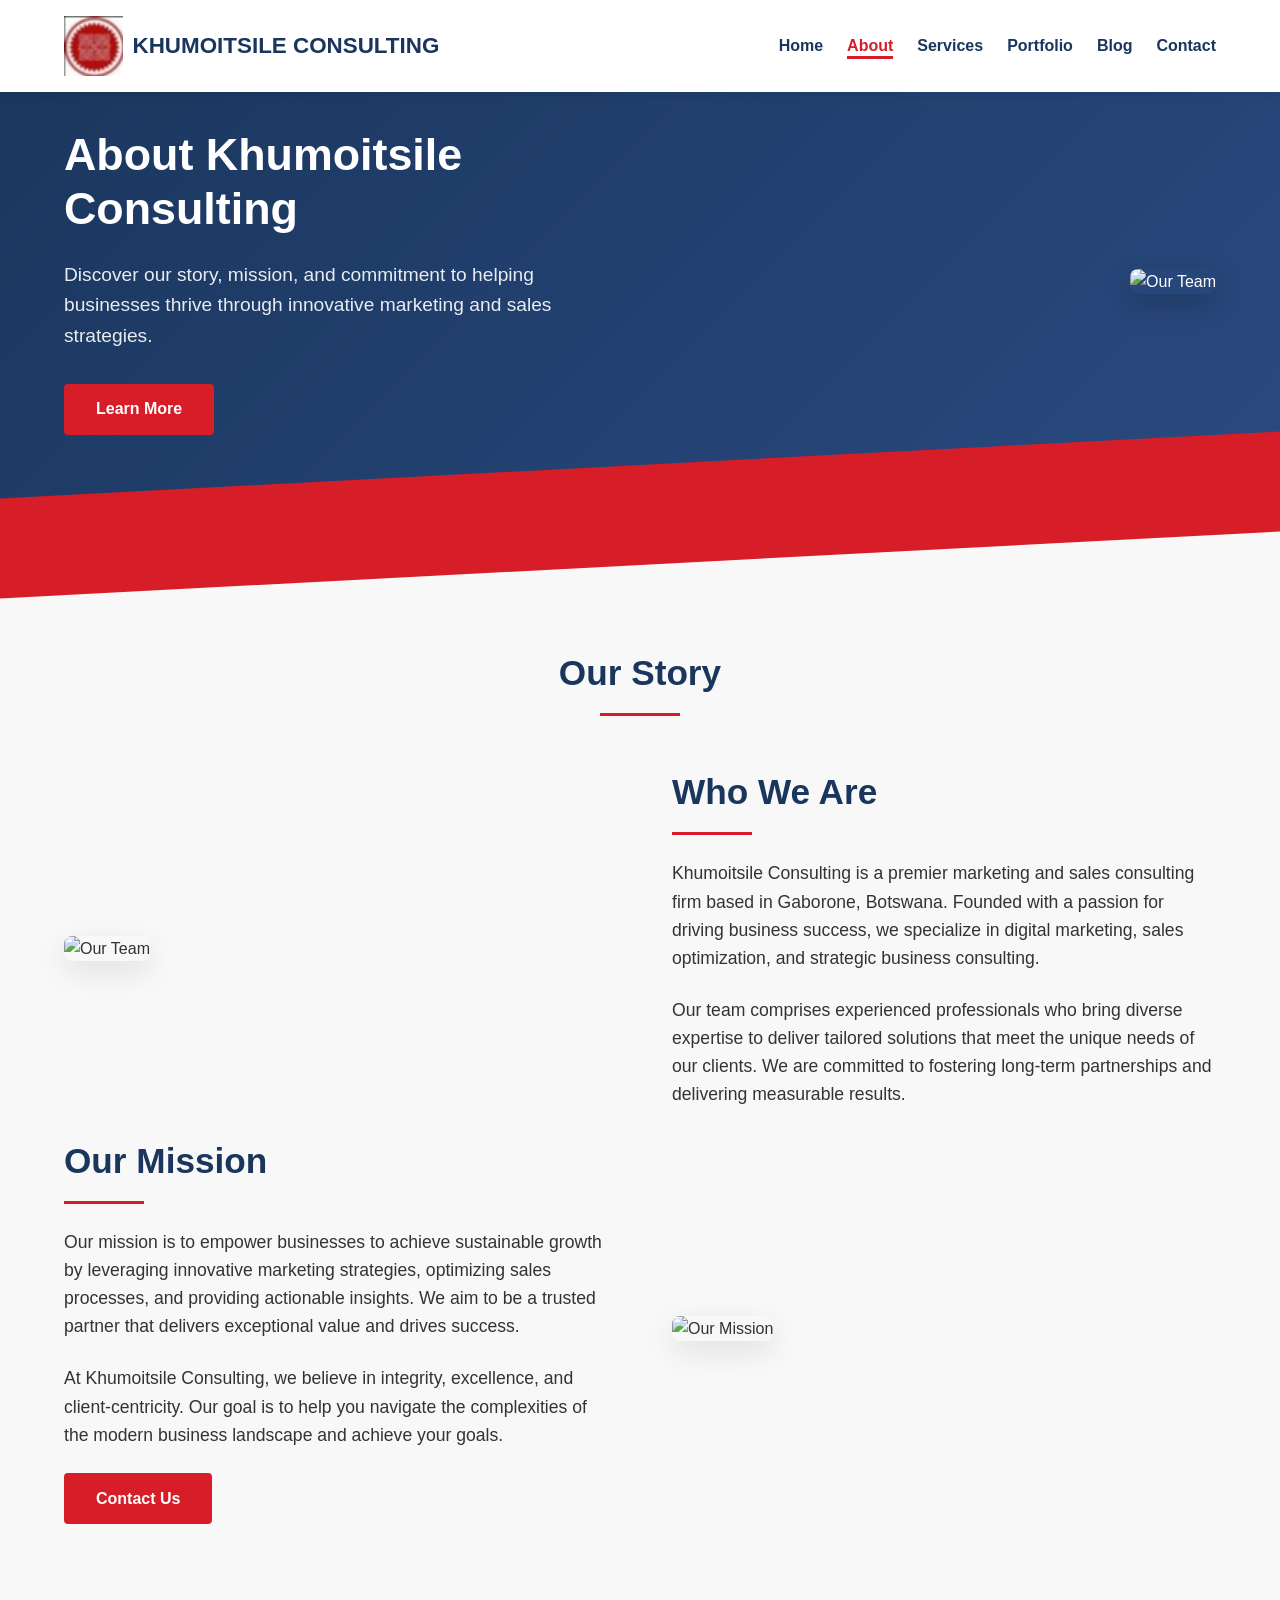
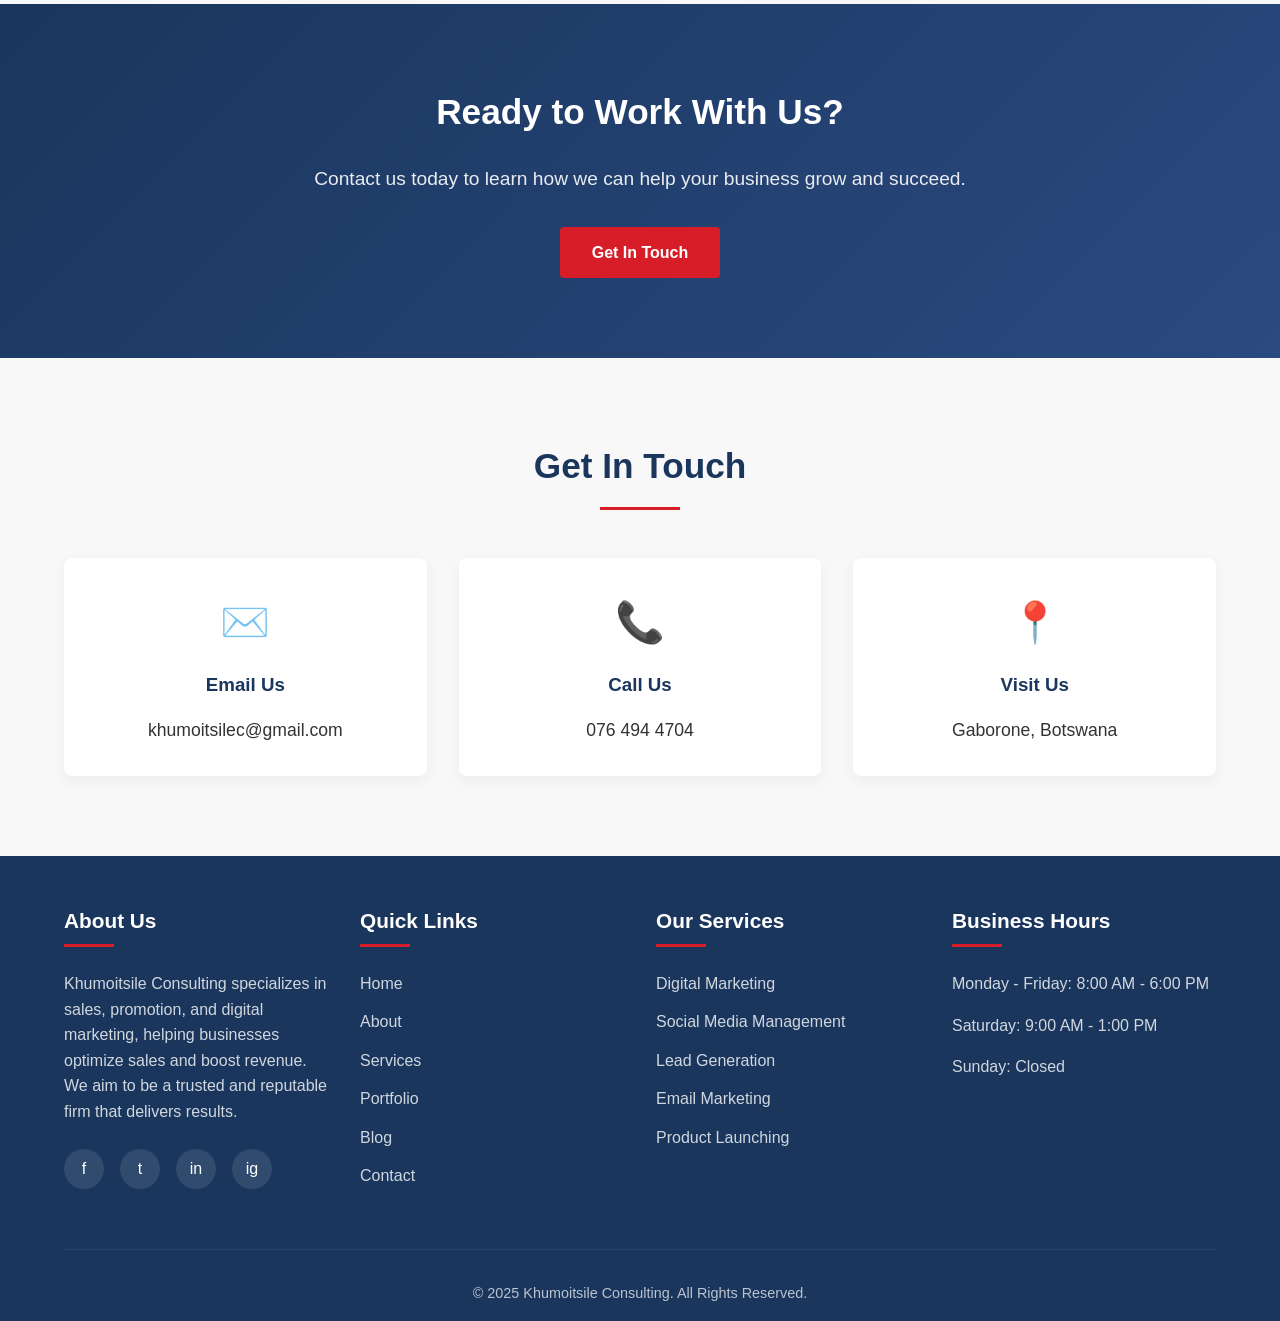
==== about.html @ 37046b1c "Update about.html" ====
<!DOCTYPE html>
<html lang="en">
<head>
    <meta charset="UTF-8">
    <meta name="viewport" content="width=device-width, initial-scale=1.0">
    <title>About Khumoitsile Consulting</title>
    <link rel="stylesheet" href="css/styles.css">
</head>
<body>
    <!-- Header -->
    <header>
        <div class="header-container">
            <div class="logo">
                <img src="img/logo2.jpg" alt="Khumoitsile Consulting Logo">
                <div class="logo-text">KHUMOITSILE CONSULTING</div>
            </div>
            <div class="mobile-toggle">☰</div>
            <ul class="nav-menu">
                <li><a href="index.html">Home</a></li>
                <li><a href="about.html" class="active">About</a></li>
                <li><a href="poster-design.html">Services</a></li>
                <li><a href="portfolio.html">Portfolio</a></li>
                <li><a href="#">Blog</a></li>
                <li><a href="contact.html">Contact</a></li>
            </ul>
        </div>
    </header>

    <!-- Hero Section -->
    <section class="hero">
        <div class="hero-container">
            <div class="hero-content">
                <h1>About Khumoitsile Consulting</h1>
                <p>Discover our story, mission, and commitment to helping businesses thrive through innovative marketing and sales strategies.</p>
                <a href="#about" class="cta-button">Learn More</a>
            </div>
            <div class="hero-image">
                <img src="/api/placeholder/600/400" alt="Our Team">
            </div>
        </div>
    </section>

    <!-- Red Diagonal Divider -->
    <div class="red-diagonal"></div>

    <!-- About Section -->
    <section class="about" id="about">
        <div class="section-title">
            <h2>Our Story</h2>
        </div>
        <div class="about-container">
            <div class="about-image">
                <img src="/api/placeholder/600/400" alt="Our Team">
            </div>
            <div class="about-content">
                <h2>Who We Are</h2>
                <p>Khumoitsile Consulting is a premier marketing and sales consulting firm based in Gaborone, Botswana. Founded with a passion for driving business success, we specialize in digital marketing, sales optimization, and strategic business consulting.</p>
                <p>Our team comprises experienced professionals who bring diverse expertise to deliver tailored solutions that meet the unique needs of our clients. We are committed to fostering long-term partnerships and delivering measurable results.</p>
            </div>
        </div>
        <div class="about-container">
            <div class="about-content">
                <h2>Our Mission</h2>
                <p>Our mission is to empower businesses to achieve sustainable growth by leveraging innovative marketing strategies, optimizing sales processes, and providing actionable insights. We aim to be a trusted partner that delivers exceptional value and drives success.</p>
                <p>At Khumoitsile Consulting, we believe in integrity, excellence, and client-centricity. Our goal is to help you navigate the complexities of the modern business landscape and achieve your goals.</p>
                <a href="contact.html" class="cta-button">Contact Us</a>
            </div>
            <div class="about-image">
                <img src="/api/placeholder/600/400" alt="Our Mission">
            </div>
        </div>
    </section>

    <!-- Call to Action -->
    <section class="cta-section">
        <div class="cta-container">
            <h2>Ready to Work With Us?</h2>
            <p>Contact us today to learn how we can help your business grow and succeed.</p>
            <a href="contact.html" class="cta-button">Get In Touch</a>
        </div>
    </section>

    <!-- Contact Info -->
    <section class="contact-info" id="contact">
        <div class="section-title">
            <h2>Get In Touch</h2>
        </div>
        <div class="contact-container">
            <div class="contact-item">
                <div class="contact-icon">✉️</div>
                <h3>Email Us</h3>
                <p>khumoitsilec@gmail.com</p>
            </div>
            <div class="contact-item">
                <div class="contact-icon">📞</div>
                <h3>Call Us</h3>
                <p>076 494 4704</p>
            </div>
            <div class="contact-item">
                <div class="contact-icon">📍</div>
                <h3>Visit Us</h3>
                <p>Gaborone, Botswana</p>
            </div>
        </div>
    </section>

    <!-- Footer -->
    <footer>
        <div class="footer-container">
            <div class="footer-col">
                <h3>About Us</h3>
                <p>Khumoitsile Consulting specializes in sales, promotion, and digital marketing, helping businesses optimize sales and boost revenue. We aim to be a trusted and reputable firm that delivers results.</p>
                <div class="social-icons">
                    <a href="#" class="social-icon">f</a>
                    <a href="#" class="social-icon">t</a>
                    <a href="#" class="social-icon">in</a>
                    <a href="#" class="social-icon">ig</a>
                </div>
            </div>
            <div class="footer-col">
                <h3>Quick Links</h3>
                <ul class="footer-links">
                    <li><a href="index.html">Home</a></li>
                    <li><a href="about.html">About</a></li>
                    <li><a href="services.html">Services</a></li>
                    <li><a href="portfolio.html">Portfolio</a></li>
                    <li><a href="#">Blog</a></li>
                    <li><a href="contact.html">Contact</a></li>
                </ul>
            </div>
            <div class="footer-col">
                <h3>Our Services</h3>
                <ul class="footer-links">
                    <li><a href="#">Digital Marketing</a></li>
                    <li><a href="#">Social Media Management</a></li>
                    <li><a href="#">Lead Generation</a></li>
                    <li><a href="#">Email Marketing</a></li>
                    <li><a href="#">Product Launching</a></li>
                </ul>
            </div>
            <div class="footer-col">
                <h3>Business Hours</h3>
                <p>Monday - Friday: 8:00 AM - 6:00 PM</p>
                <p>Saturday: 9:00 AM - 1:00 PM</p>
                <p>Sunday: Closed</p>
            </div>
        </div>
        <div class="copyright">
            © 2025 Khumoitsile Consulting. All Rights Reserved.
        </div>
    </footer>

    <script src="js/scripts.js"></script>
</body>
</html>
---- css/styles.css ----
/* Reset and Base Styles */
* {
    margin: 0;
    padding: 0;
    box-sizing: border-box;
    font-family: 'Segoe UI', Tahoma, Geneva, Verdana, sans-serif;
}

body {
    line-height: 1.6;
    color: #333;
    background-color: #f8f8f8;
}

a {
    text-decoration: none;
    color: inherit;
}

ul {
    list-style: none;
}

/* Color Variables */
:root {
    --primary-blue: #1a365d;
    --primary-red: #d71e28;
    --secondary-blue: #4682b4;
    --light-bg: #ffffff;
    --dark-text: #333333;
}

/* Header Styles */
header {
    background-color: #fff;
    box-shadow: 0 2px 10px rgba(0, 0, 0, 0.1);
    position: fixed;
    width: 100%;
    z-index: 1000;
}

.header-container {
    display: flex;
    justify-content: space-between;
    align-items: center;
    padding: 1rem 5%;
    max-width: 1400px;
    margin: 0 auto;
}

.logo {
    display: flex;
    align-items: center;
}

.logo img {
    height: 60px;
    margin-right: 10px;
}

.logo-text {
    font-size: 1.4rem;
    font-weight: bold;
    color: var(--primary-blue);
}

.nav-menu {
    display: flex;
}

.nav-menu li {
    margin-left: 1.5rem;
    position: relative;
}

.nav-menu a {
    color: var(--primary-blue);
    font-weight: 600;
    padding: 0.5rem 0;
    transition: color 0.3s;
}

.nav-menu a:hover {
    color: var(--primary-red);
}

.nav-menu a.active {
    color: var(--primary-red);
}

.nav-menu a.active::after {
    content: '';
    position: absolute;
    left: 0;
    bottom: 0;
    width: 100%;
    height: 3px;
    background-color: var(--primary-red);
}

.mobile-toggle {
    display: none;
    cursor: pointer;
    font-size: 1.5rem;
    color: var(--primary-blue);
}

/* Hero Section */
.hero {
    background: linear-gradient(135deg, var(--primary-blue) 0%, #2a4a80 100%);
    color: #fff;
    padding: 8rem 5% 5rem;
    position: relative;
    overflow: hidden;
}

.hero::before {
    content: '';
    position: absolute;
    top: 0;
    left: 0;
    width: 100%;
    height: 100%;
    background: url('/api/placeholder/800/400') no-repeat center center;
    background-size: cover;
    opacity: 0.15;
    z-index: 1;
}

.hero-container {
    display: flex;
    align-items: center;
    justify-content: space-between;
    max-width: 1400px;
    margin: 0 auto;
    position: relative;
    z-index: 2;
}

.hero-content {
    flex: 1;
    max-width: 600px;
}

.hero h1 {
    font-size: 2.8rem;
    margin-bottom: 1.5rem;
    line-height: 1.2;
}

.hero p {
    font-size: 1.2rem;
    margin-bottom: 2rem;
    opacity: 0.9;
}

.cta-button {
    display: inline-block;
    background-color: var(--primary-red);
    color: #fff;
    padding: 0.8rem 2rem;
    border-radius: 4px;
    font-weight: 600;
    transition: background-color 0.3s;
}

.cta-button:hover {
    background-color: #b51822;
}

.hero-image {
    flex: 1;
    text-align: right;
    margin-left: 2rem;
}

.hero-image img {
    max-width: 100%;
    border-radius: 8px;
    box-shadow: 0 10px 30px rgba(0, 0, 0, 0.2);
}

/* Red Diagonal */
.red-diagonal {
    height: 100px;
    background-color: var(--primary-red);
    transform: skewY(-3deg);
    margin-top: -50px;
}

/* Services Section */
.services {
    padding: 5rem 5%;
    background-color: #fff;
}

.section-title {
    text-align: center;
    margin-bottom: 3rem;
}

.section-title h2 {
    font-size: 2.2rem;
    color: var(--primary-blue);
    position: relative;
    display: inline-block;
    padding-bottom: 15px;
}

.section-title h2::after {
    content: '';
    position: absolute;
    left: 50%;
    bottom: 0;
    transform: translateX(-50%);
    width: 80px;
    height: 3px;
    background-color: var(--primary-red);
}

.services-container {
    display: flex;
    flex-wrap: wrap;
    justify-content: center;
    gap: 2rem;
    max-width: 1400px;
    margin: 0 auto;
}

.service-card {
    flex: 1;
    min-width: 300px;
    max-width: 400px;
    background-color: #f9f9f9;
    border-radius: 8px;
    overflow: hidden;
    box-shadow: 0 5px 15px rgba(0, 0, 0, 0.05);
    transition: transform 0.3s, box-shadow 0.3s;
}

.service-card:hover {
    transform: translateY(-10px);
    box-shadow: 0 15px 30px rgba(0, 0, 0, 0.1);
}

.service-header {
    background-color: var(--primary-blue);
    color: #fff;
    padding: 1.5rem;
    text-align: center;
}

.service-header h3 {
    font-size: 1.5rem;
    margin-bottom: 0.5rem;
}

.service-content {
    padding: 1.5rem;
}

.service-list {
    margin-top: 1rem;
}

.service-list li {
    margin-bottom: 0.8rem;
    display: flex;
    align-items: flex-start;
}

.service-list li::before {
    content: '•';
    color: var(--primary-red);
    font-size: 1.5rem;
    margin-right: 10px;
    margin-top: -5px;
}

.service-footer {
    padding: 1rem 1.5rem;
    text-align: center;
    border-top: 1px solid #eee;
}

/* About Section */
.about {
    padding: 5rem 5%;
    background-color: #f8f8f8;
}

.about-container {
    display: flex;
    align-items: center;
    max-width: 1400px;
    margin: 0 auto;
    gap: 4rem;
}

.about-image {
    flex: 1;
}

.about-image img {
    max-width: 100%;
    border-radius: 8px;
    box-shadow: 0 10px 30px rgba(0, 0, 0, 0.1);
}

.about-content {
    flex: 1;
}

.about-content h2 {
    font-size: 2.2rem;
    color: var(--primary-blue);
    margin-bottom: 1.5rem;
    position: relative;
    padding-bottom: 15px;
}

.about-content h2::after {
    content: '';
    position: absolute;
    left: 0;
    bottom: 0;
    width: 80px;
    height: 3px;
    background-color: var(--primary-red);
}

.about-content p {
    margin-bottom: 1.5rem;
    font-size: 1.1rem;
}

/* Testimonials Section */
.testimonials {
    padding: 5rem 5%;
    background-color: #fff;
}

.testimonials-container {
    max-width: 1000px;
    margin: 0 auto;
    position: relative;
}

.testimonial-slide {
    padding: 2rem;
    text-align: center;
    display: none;
}

.testimonial-slide.active {
    display: block;
    animation: fadeIn 1s;
}

@keyframes fadeIn {
    from { opacity: 0; }
    to { opacity: 1; }
}

.testimonial-content {
    font-size: 1.2rem;
    font-style: italic;
    margin-bottom: 1.5rem;
    position: relative;
}

.testimonial-content::before,
.testimonial-content::after {
    content: '"';
    font-size: 3rem;
    color: #ddd;
    position: absolute;
}

.testimonial-content::before {
    top: -20px;
    left: -20px;
}

.testimonial-content::after {
    bottom: -40px;
    right: -20px;
}

.testimonial-author {
    font-weight: 600;
    color: var(--primary-blue);
}

.testimonial-company {
    font-size: 0.9rem;
    color: #777;
}

.testimonial-nav {
    display: flex;
    justify-content: center;
    margin-top: 2rem;
}

.testimonial-dot {
    width: 12px;
    height: 12px;
    border-radius: 50%;
    background-color: #ddd;
    margin: 0 5px;
    cursor: pointer;
    transition: background-color 0.3s;
}

.testimonial-dot.active {
    background-color: var(--primary-red);
}

/* Call to Action Section */
.cta-section {
    padding: 5rem 5%;
    background: linear-gradient(135deg, var(--primary-blue) 0%, #2a4a80 100%);
    color: #fff;
    text-align: center;
}

.cta-container {
    max-width: 800px;
    margin: 0 auto;
}

.cta-section h2 {
    font-size: 2.2rem;
    margin-bottom: 1.5rem;
}

.cta-section p {
    font-size: 1.2rem;
    margin-bottom: 2rem;
    opacity: 0.9;
}

/* Contact Info Section */
.contact-info {
    padding: 5rem 5%;
    background-color: #f8f8f8;
}

.contact-container {
    display: flex;
    flex-wrap: wrap;
    gap: 2rem;
    max-width: 1400px;
    margin: 0 auto;
}

.contact-item {
    flex: 1;
    min-width: 250px;
    background-color: #fff;
    padding: 2rem;
    border-radius: 8px;
    box-shadow: 0 5px 15px rgba(0, 0, 0, 0.05);
    text-align: center;
}

.contact-icon {
    font-size: 2.5rem;
    color: var(--primary-red);
    margin-bottom: 1rem;
}

.contact-item h3 {
    margin-bottom: 1rem;
    color: var(--primary-blue);
}

.contact-item p {
    font-size: 1.1rem;
}

/* Footer */
footer {
    background-color: var(--primary-blue);
    color: #fff;
    padding: 3rem 5% 1rem;
}

.footer-container {
    display: flex;
    flex-wrap: wrap;
    gap: 2rem;
    max-width: 1400px;
    margin: 0 auto;
}

.footer-col {
    flex: 1;
    min-width: 250px;
}

.footer-col h3 {
    font-size: 1.3rem;
    margin-bottom: 1.5rem;
    position: relative;
    padding-bottom: 10px;
}

.footer-col h3::after {
    content: '';
    position: absolute;
    left: 0;
    bottom: 0;
    width: 50px;
    height: 3px;
    background-color: var(--primary-red);
}

.footer-col p {
    margin-bottom: 1rem;
    opacity: 0.8;
}

.footer-links li {
    margin-bottom: 0.8rem;
}

.footer-links a {
    opacity: 0.8;
    transition: opacity 0.3s;
}

.footer-links a:hover {
    opacity: 1;
}

.social-icons {
    display: flex;
    gap: 1rem;
    margin-top: 1.5rem;
}

.social-icon {
    width: 40px;
    height: 40px;
    border-radius: 50%;
    background-color: rgba(255, 255, 255, 0.1);
    display: flex;
    align-items: center;
    justify-content: center;
    transition: background-color 0.3s;
}

.social-icon:hover {
    background-color: var(--primary-red);
}

.copyright {
    text-align: center;
    padding-top: 2rem;
    margin-top: 3rem;
    border-top: 1px solid rgba(255, 255, 255, 0.1);
    opacity: 0.7;
    font-size: 0.9rem;
}

/* Responsive Design */
@media (max-width: 992px) {
    .hero-container {
        flex-direction: column;
        text-align: center;
    }
    
    .hero-content {
        margin-bottom: 2rem;
    }
    
    .hero-image {
        margin-left: 0;
    }
    
    .about-container {
        flex-direction: column;
    }
    
    .about-content h2::after {
        left: 50%;
        transform: translateX(-50%);
    }
    
    .about-content {
        text-align: center;
    }
}

@media (max-width: 768px) {
    .header-container {
        padding: 1rem;
    }
    
    .logo img {
        height: 50px;
    }
    
    .mobile-toggle {
        display: block;
    }
    
    .nav-menu {
        position: fixed;
        top: 80px;
        left: -100%;
        width: 100%;
        background-color: #fff;
        flex-direction: column;
        box-shadow: 0 5px 10px rgba(0, 0, 0, 0.1);
        transition: left 0.3s;
        padding: 1rem 0;
    }
    
    .nav-menu.active {
        left: 0;
    }
    
    .nav-menu li {
        margin: 0;
        width: 100%;
        text-align: center;
    }
    
    .nav-menu a {
        display: block;
        padding: 1rem;
    }
    
    .hero {
        padding-top: 6rem;
    }
    
    .hero h1 {
        font-size: 2.2rem;
    }
    
    .section-title h2 {
        font-size: 1.8rem;
    }
    
    .about-content h2, 
    .cta-section h2 {
        font-size: 1.8rem;
    }
}
/* Contact Form Styles */
.contact-form {
    display: flex;
    flex-direction: column;
    gap: 1.5rem;
}

.form-group {
    display: flex;
    flex-direction: column;
}

.form-group label {
    font-size: 1.1rem;
    color: var(--primary-blue);
    margin-bottom: 0.5rem;
}

.form-group input,
.form-group textarea {
    padding: 0.8rem;
    border: 1px solid #ddd;
    border-radius: 4px;
    font-size: 1rem;
    transition: border-color 0.3s;
}

.form-group input:focus,
.form-group textarea:focus {
    border-color: var(--primary-red);
    outline: none;
}

.form-group textarea {
    resize: vertical;
}

.contact-form .cta-button {
    align-self: center;
}
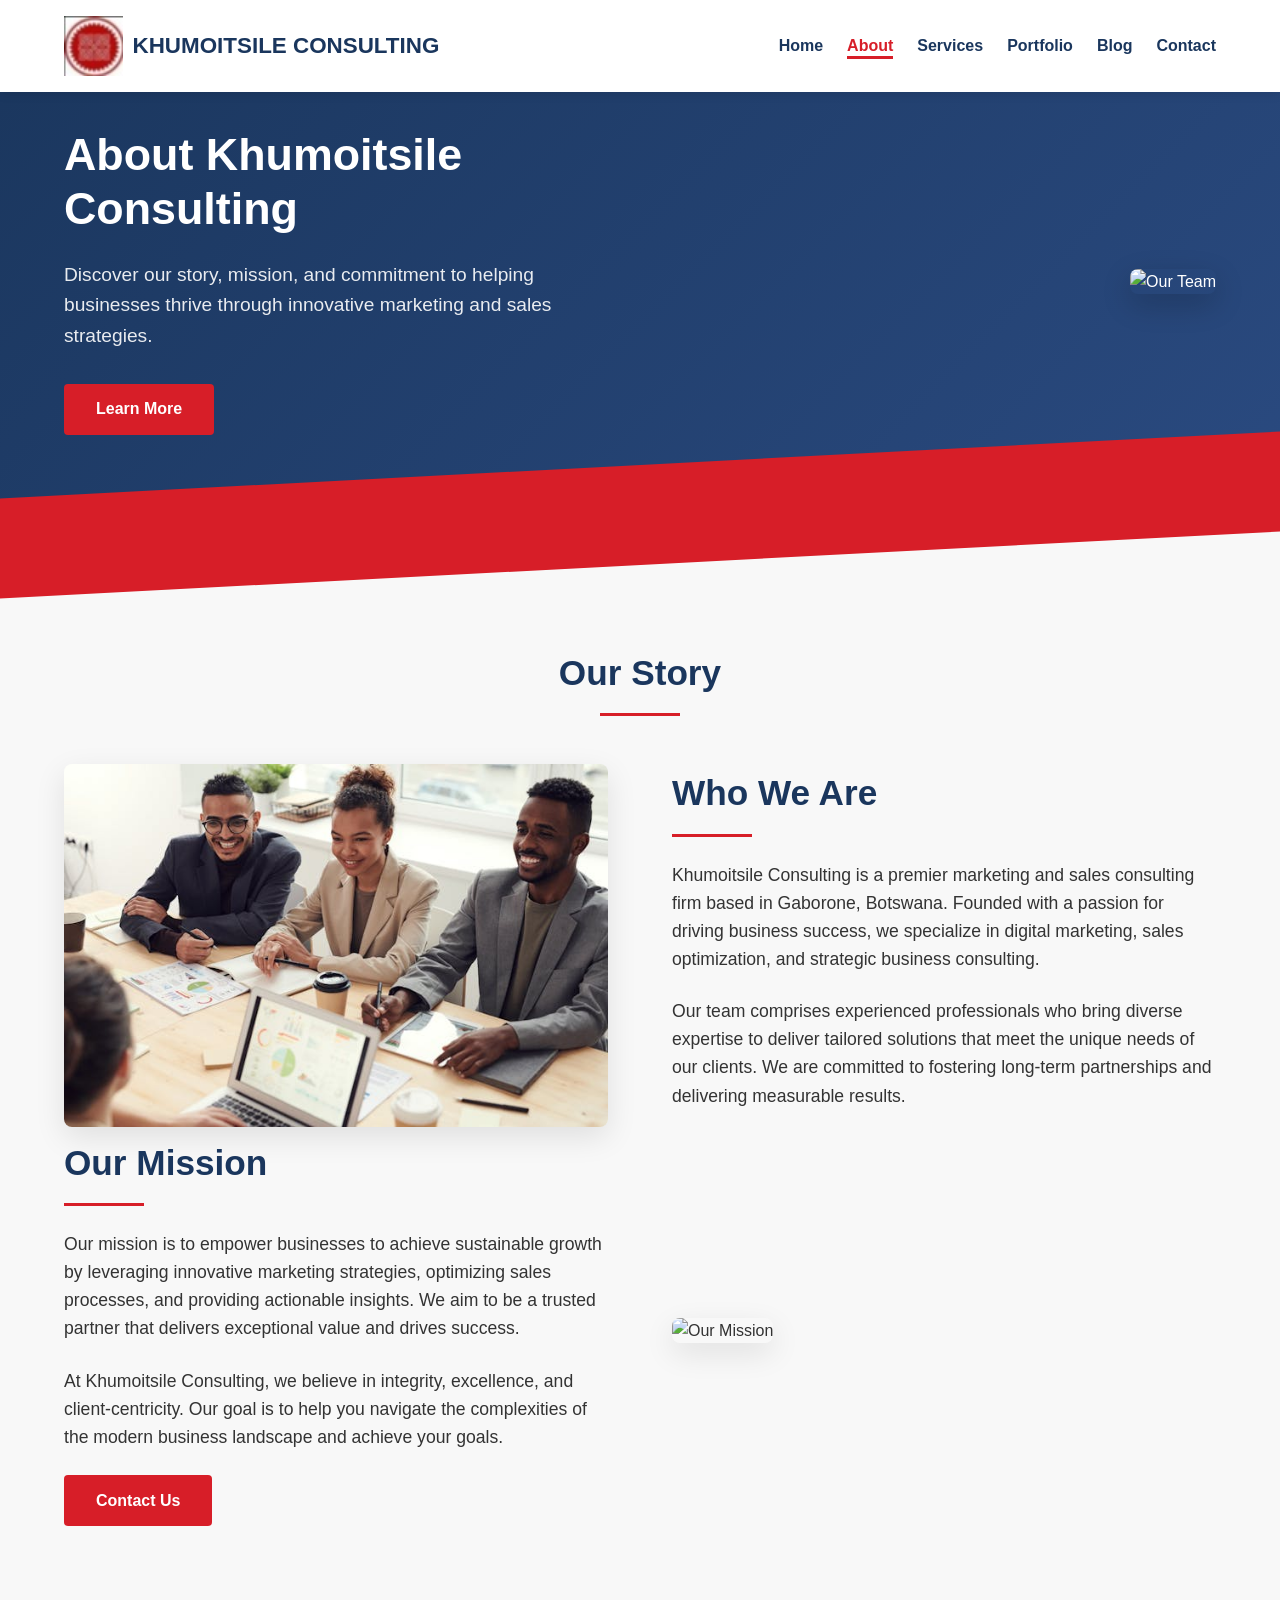
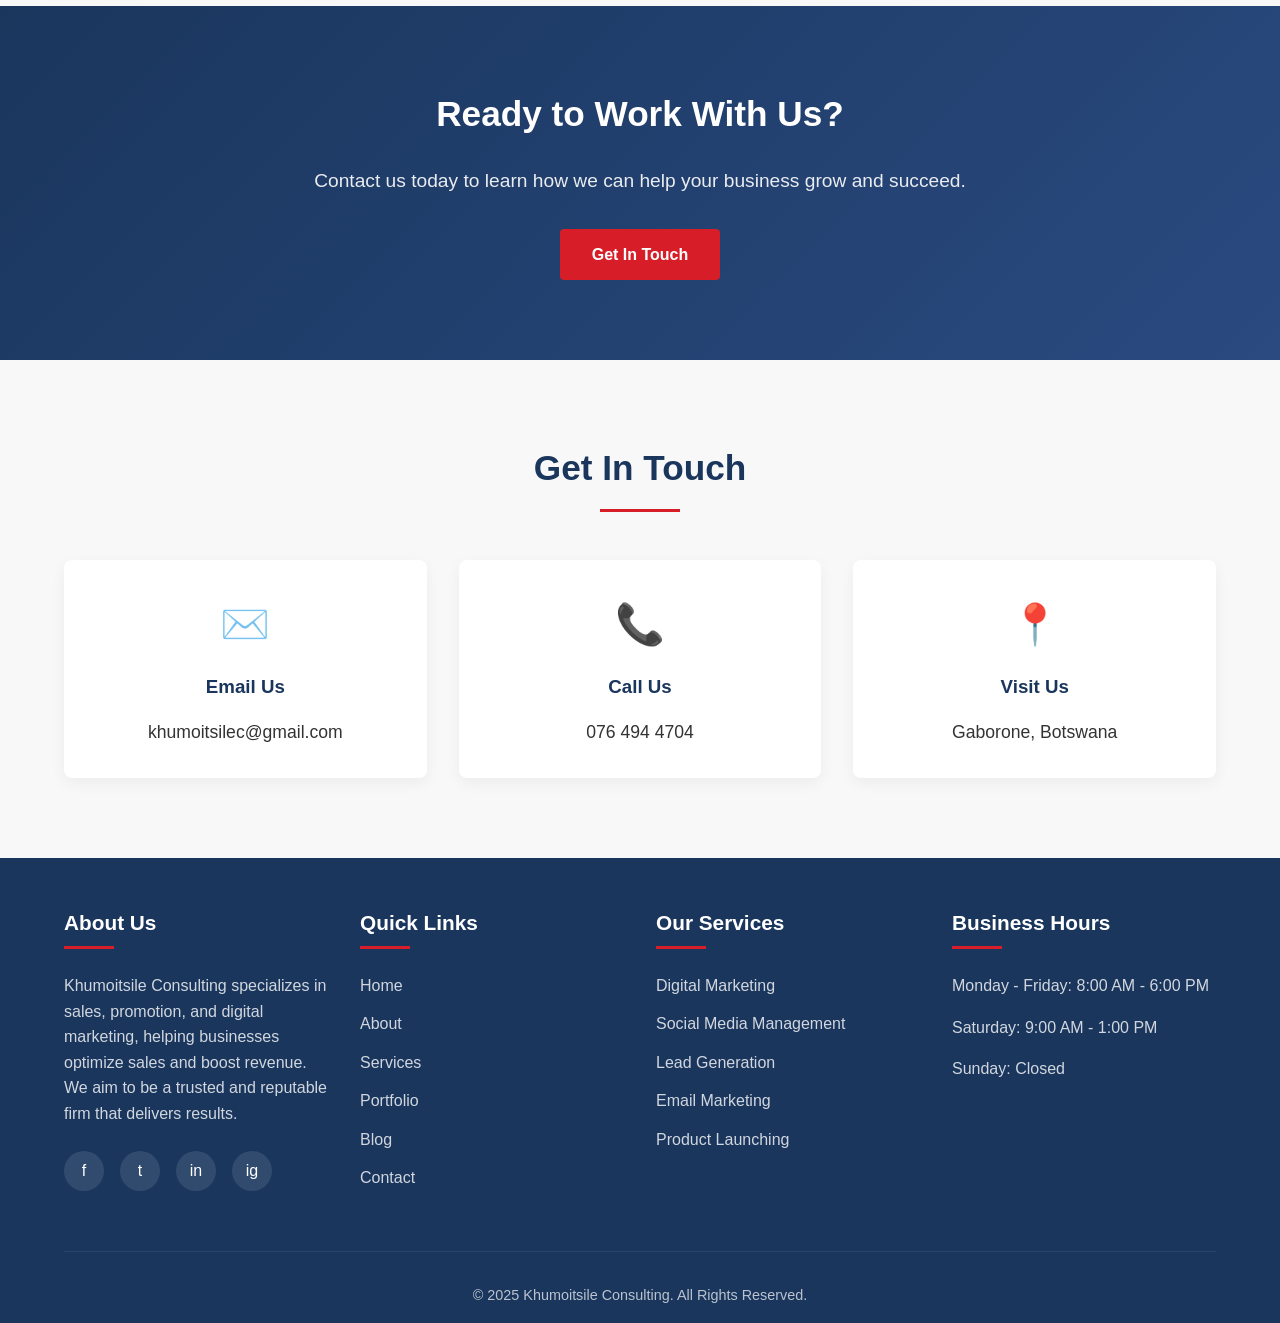
==== commit bf83b1be: "Update about.html" ====
--- a/about.html
+++ b/about.html
@@ -50,7 +50,7 @@
         </div>
         <div class="about-container">
             <div class="about-image">
-                <img src="/api/placeholder/600/400" alt="Our Team">
+                <img src="img/team2.jpg" alt="Our Team">
             </div>
             <div class="about-content">
                 <h2>Who We Are</h2>
@@ -66,7 +66,7 @@
                 <a href="contact.html" class="cta-button">Contact Us</a>
             </div>
             <div class="about-image">
-                <img src="/api/placeholder/600/400" alt="Our Mission">
+                <img src="papers.jpg" alt="Our Mission">
             </div>
         </div>
     </section>
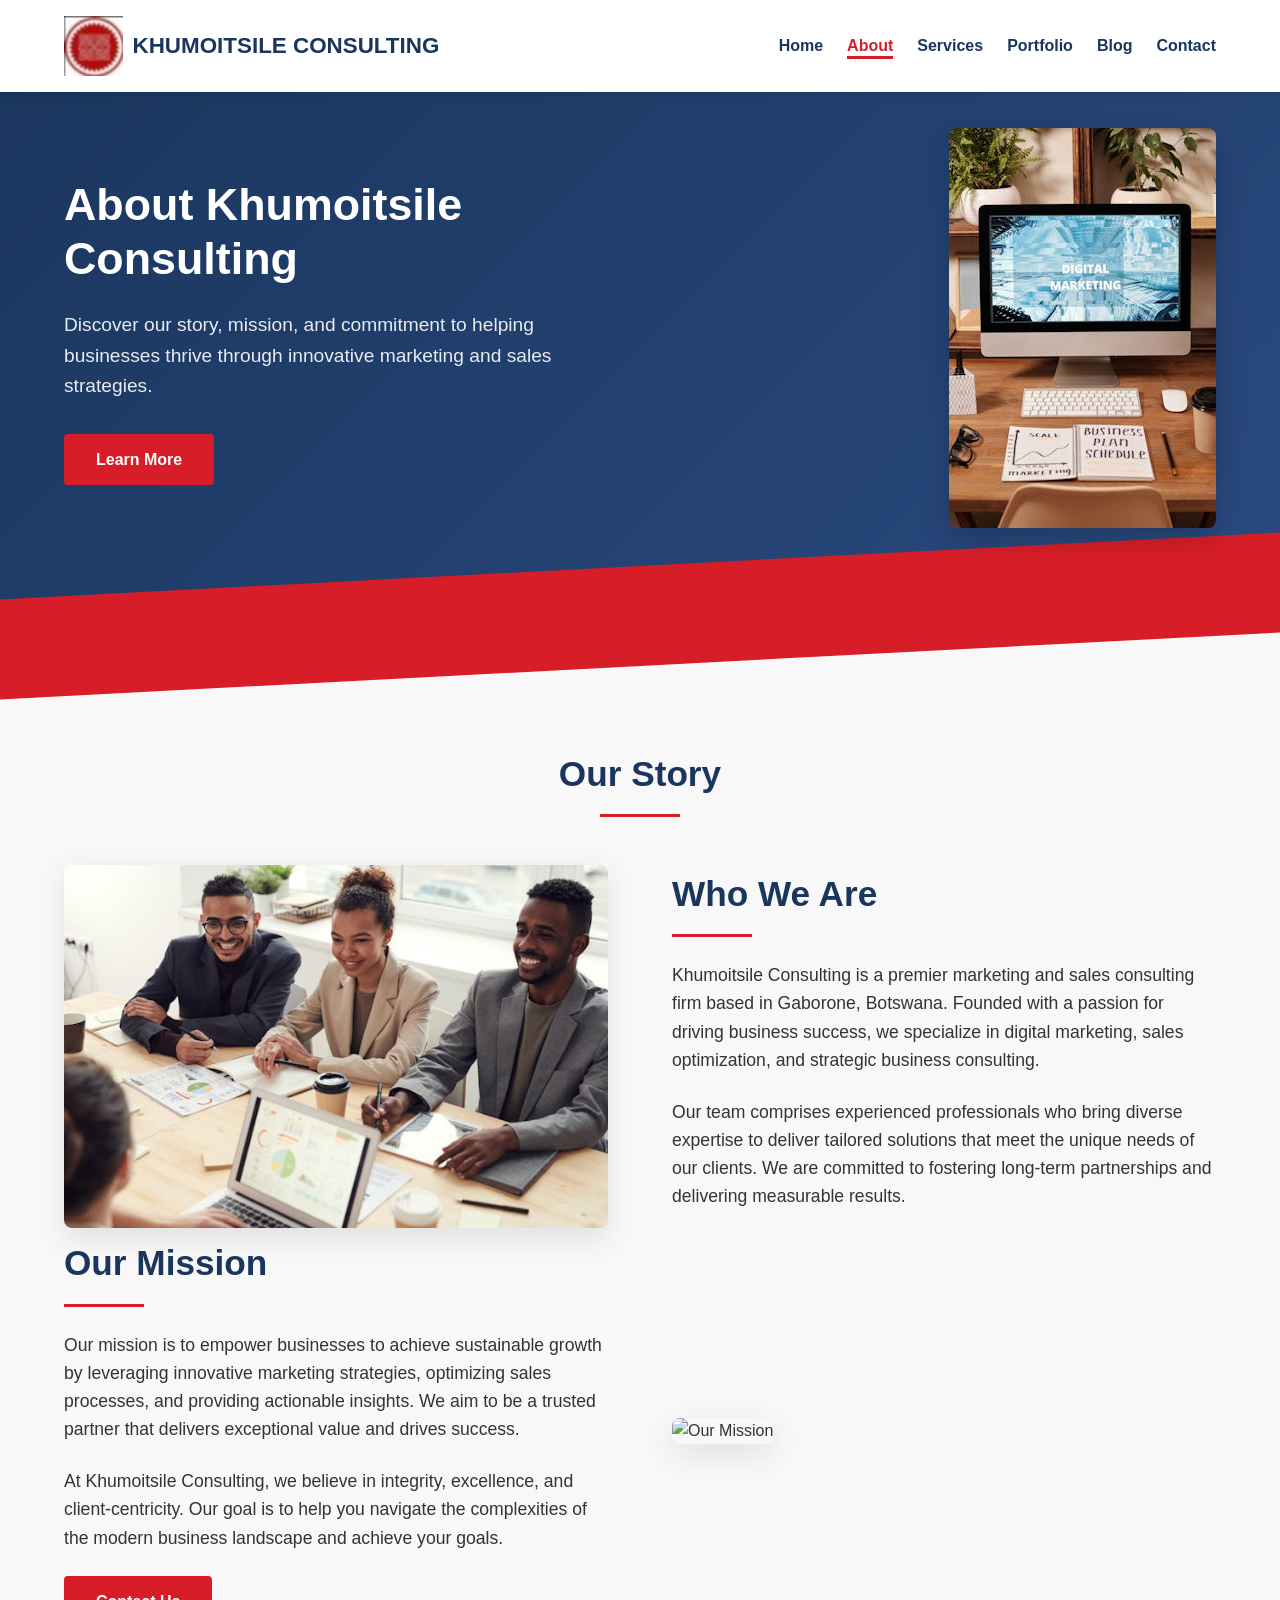
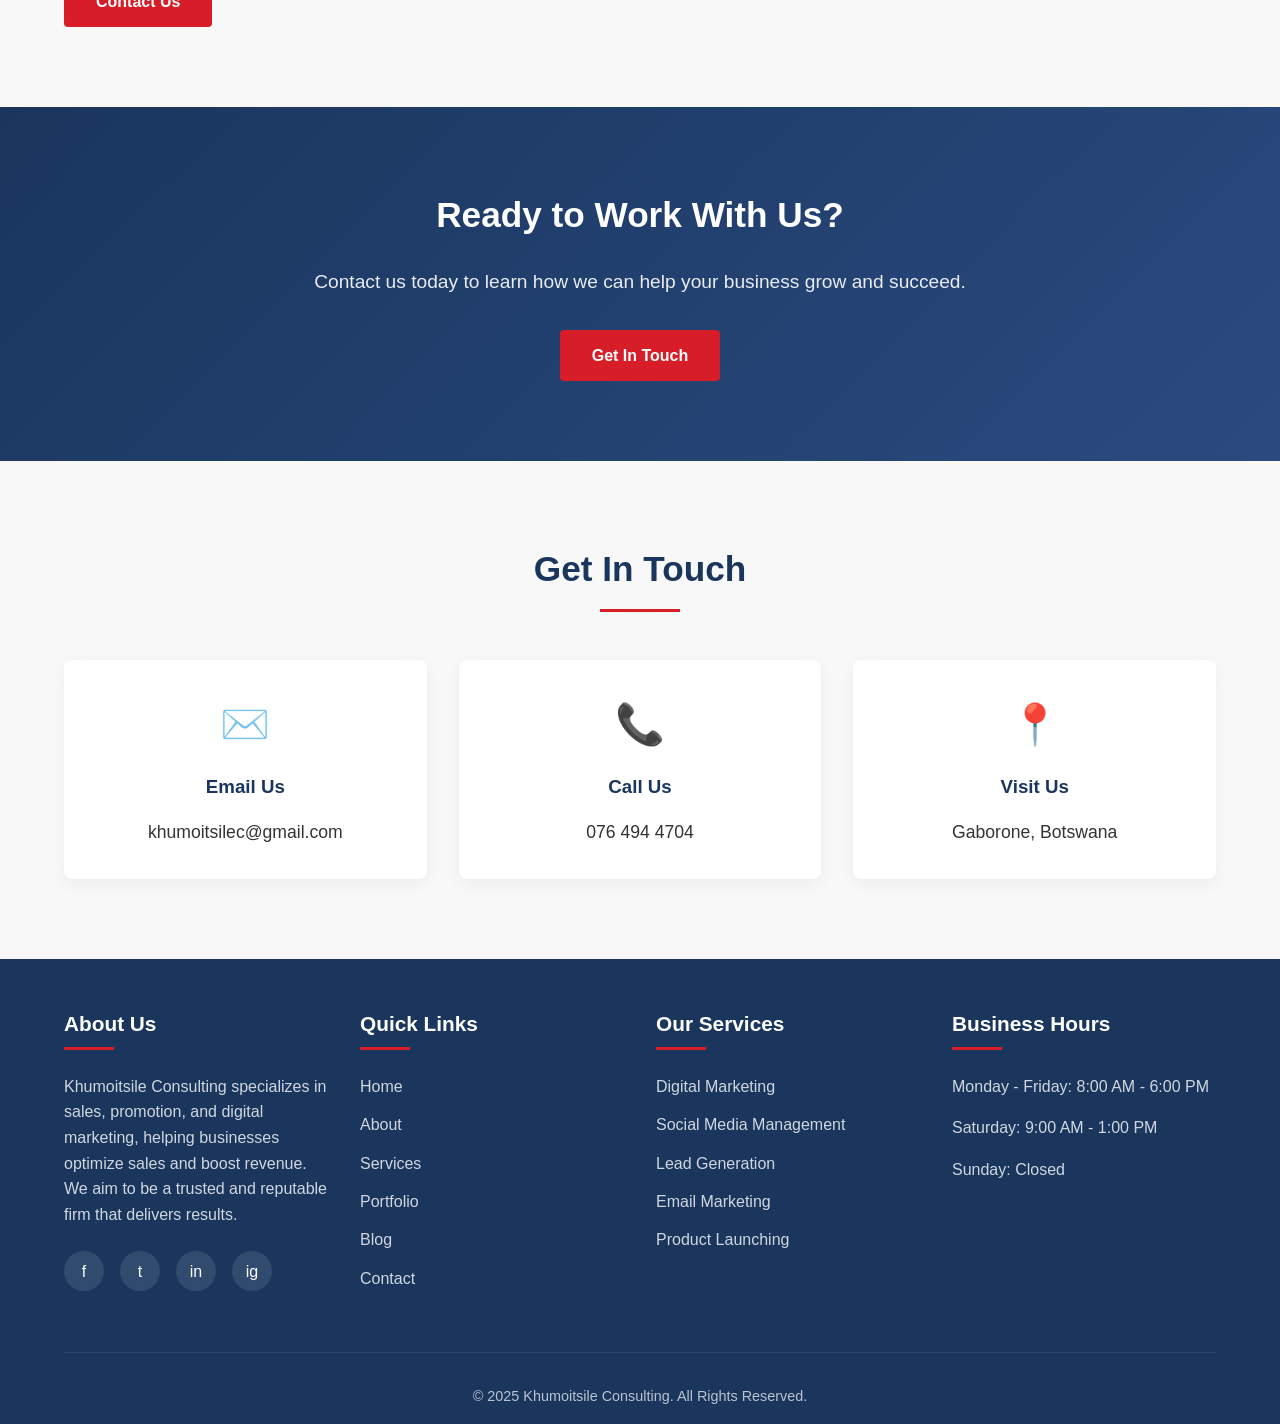
==== commit 8932a2ca: "Update about.html" ====
--- a/about.html
+++ b/about.html
@@ -35,7 +35,7 @@
                 <a href="#about" class="cta-button">Learn More</a>
             </div>
             <div class="hero-image">
-                <img src="/api/placeholder/600/400" alt="Our Team">
+                <img src="img/markerting.jpg" alt="Our Team">
             </div>
         </div>
     </section>
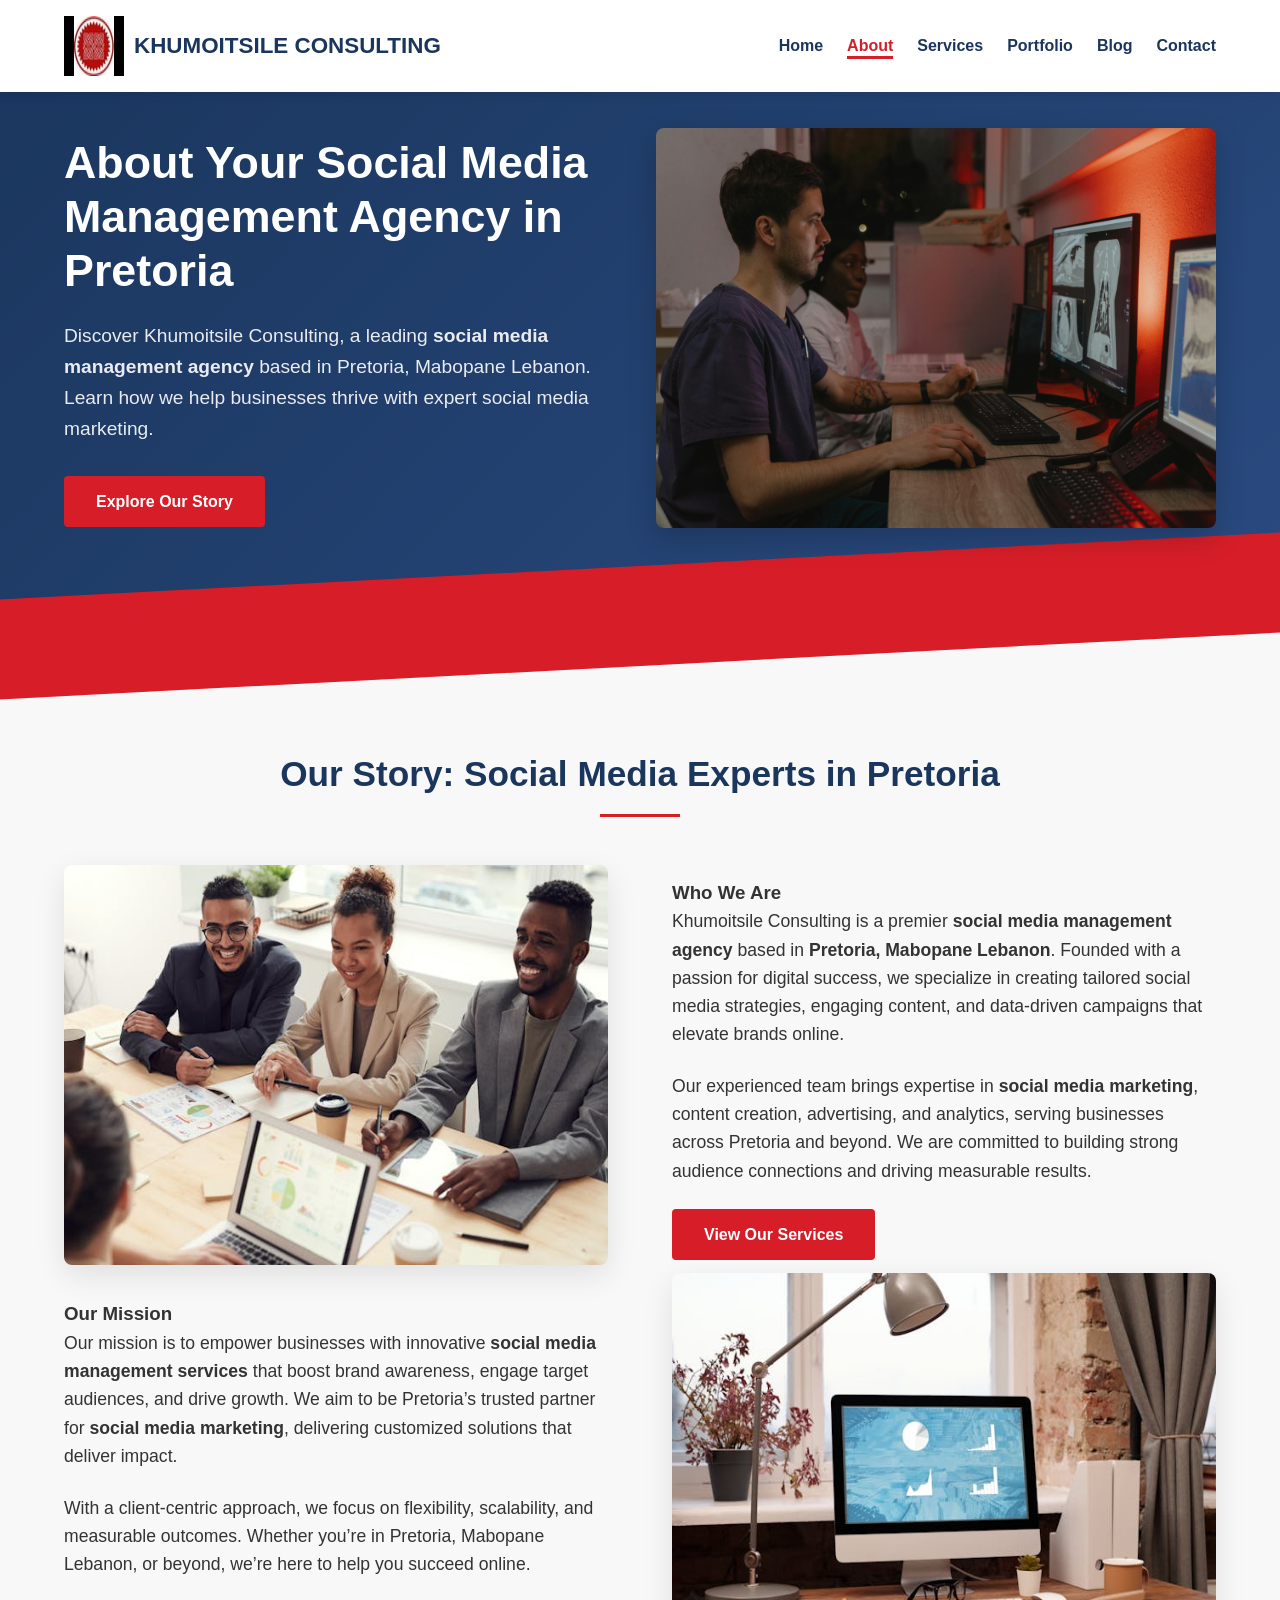
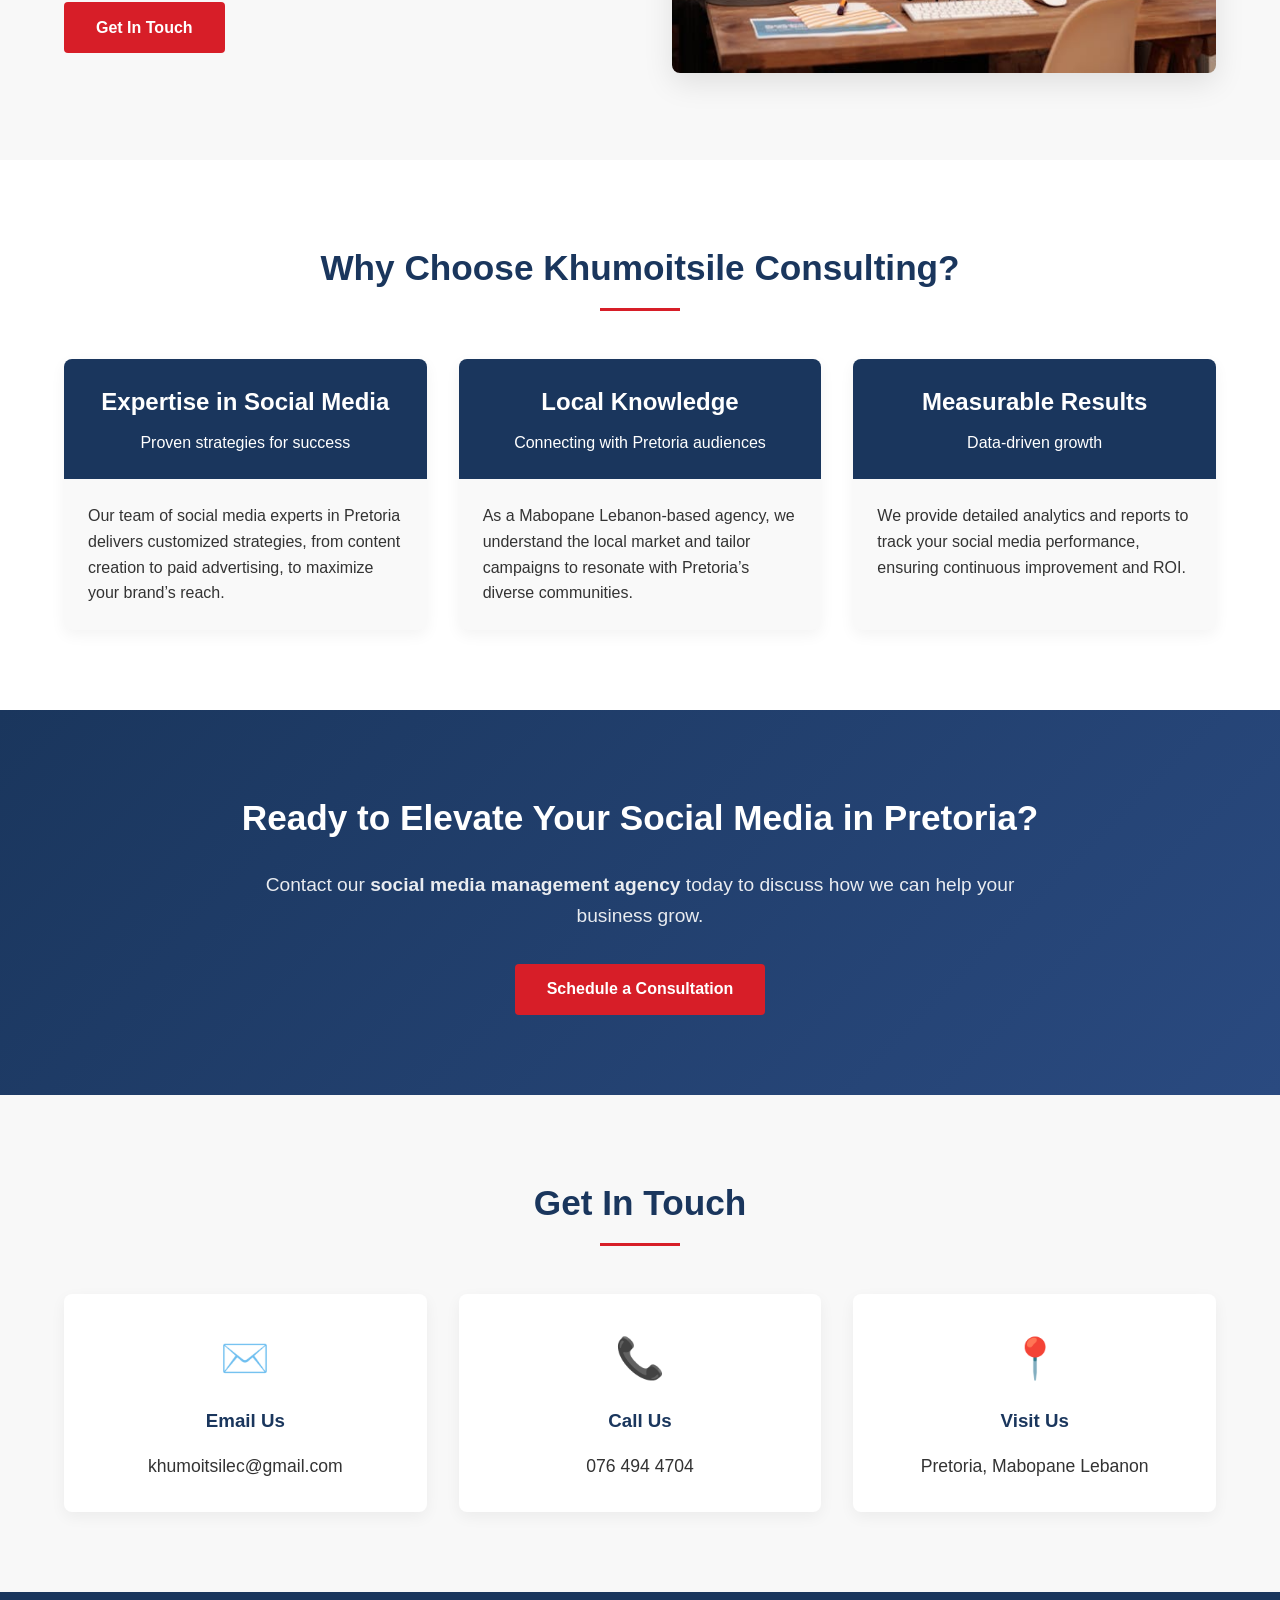
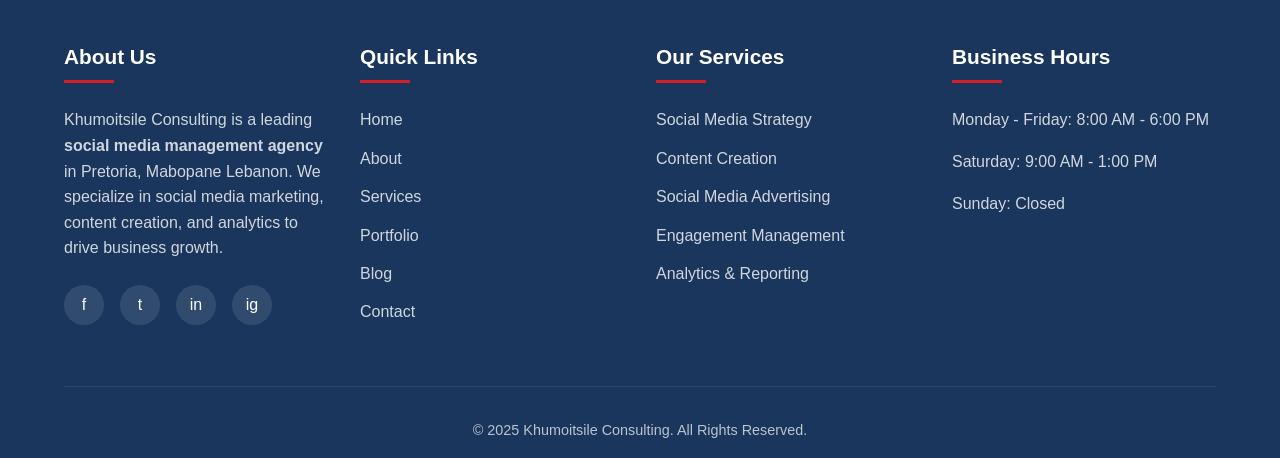
==== commit d98628c6: "Update about.html" ====
--- a/about.html
+++ b/about.html
@@ -3,26 +3,89 @@
 <head>
     <meta charset="UTF-8">
     <meta name="viewport" content="width=device-width, initial-scale=1.0">
-    <title>About Khumoitsile Consulting</title>
+    <title>About Khumoitsile Consulting | Social Media Management in Pretoria</title>
+    <meta name="description" content="Learn about Khumoitsile Consulting, a premier social media management agency in Pretoria, Mabopane Lebanon. Discover our expertise in social media marketing, content creation, and analytics.">
+    <meta name="keywords" content="social media management agency, social media marketing Pretoria, social media services Mabopane Lebanon, digital marketing, content creation">
+    <meta name="robots" content="index, follow">
+    <meta name="author" content="Khumoitsile Consulting">
+    <!-- Open Graph Tags for Social Sharing -->
+    <meta property="og:title" content="About Khumoitsile Consulting | Social Media Management Agency">
+    <meta property="og:description" content="Based in Pretoria, Mabopane Lebanon, Khumoitsile Consulting offers expert social media management services to boost your brand’s online presence.">
+    <meta property="og:image" content="img/team.jpg">
+    <meta property="og:url" content="https://www.khumoitsileconsulting.com/about.html">
+    <meta property="og:type" content="website">
+    <!-- Twitter Card -->
+    <meta name="twitter:card" content="summary_large_image">
+    <meta name="twitter:title" content="About Khumoitsile Consulting | Social Media Management Agency">
+    <meta name="twitter:description" content="Expert social media management services in Pretoria, Mabopane Lebanon. Learn about our team and mission.">
+    <meta name="twitter:image" content="img/team.jpg">
     <link rel="stylesheet" href="css/styles.css">
+    <!-- Canonical URL -->
+    <link rel="canonical" href="https://www.khumoitsileconsulting.com/about.html">
 </head>
 <body>
+    <!-- Structured Data for LocalBusiness -->
+    <script type="application/ld+json">
+    {
+        "@context": "https://schema.org",
+        "@type": "LocalBusiness",
+        "name": "Khumoitsile Consulting",
+        "description": "Premier social media management agency in Pretoria, Mabopane Lebanon, offering strategy, content creation, advertising, and analytics services.",
+        "url": "https://www.khumoitsileconsulting.com",
+        "telephone": "+27 76 494 4704",
+        "email": "khumoitsilec@gmail.com",
+        "address": {
+            "@type": "PostalAddress",
+            "addressLocality": "Pretoria, Mabopane Lebanon",
+            "addressCountry": "ZA"
+        },
+        "openingHoursSpecification": [
+            {
+                "@type": "OpeningHoursSpecification",
+                "dayOfWeek": [
+                    "Monday",
+                    "Tuesday",
+                    "Wednesday",
+                    "Thursday",
+                    "Friday"
+                ],
+                "opens": "08:00",
+                "closes": "18:00"
+            },
+            {
+                "@type": "OpeningHoursSpecification",
+                "dayOfWeek": "Saturday",
+                "opens": "09:00",
+                "closes": "13:00"
+            }
+        ],
+        "sameAs": [
+            "https://www.facebook.com/khumoitsileconsulting",
+            "https://www.twitter.com/khumoitsile",
+            "https://www.linkedin.com/company/khumoitsileconsulting",
+            "https://www.instagram.com/khumoitsileconsulting"
+        ]
+    }
+    </script>
+
     <!-- Header -->
     <header>
         <div class="header-container">
             <div class="logo">
-                <img src="img/logo2.jpg" alt="Khumoitsile Consulting Logo">
+                <img src="img/logo.jpg" alt="Khumoitsile Consulting Logo" width="60" height="60">
                 <div class="logo-text">KHUMOITSILE CONSULTING</div>
             </div>
             <div class="mobile-toggle">☰</div>
-            <ul class="nav-menu">
-                <li><a href="index.html">Home</a></li>
-                <li><a href="about.html" class="active">About</a></li>
-                <li><a href="poster-design.html">Services</a></li>
-                <li><a href="portfolio.html">Portfolio</a></li>
-                <li><a href="#">Blog</a></li>
-                <li><a href="contact.html">Contact</a></li>
-            </ul>
+            <nav>
+                <ul class="nav-menu">
+                    <li><a href="index.html">Home</a></li>
+                    <li><a href="about.html" class="active">About</a></li>
+                    <li><a href="poster-design.html">Services</a></li>
+                    <li><a href="portfolio.html">Portfolio</a></li>
+                    <li><a href="blog.html">Blog</a></li>
+                    <li><a href="contact.html">Contact</a></li>
+                </ul>
+            </nav>
         </div>
     </header>
 
@@ -30,12 +93,12 @@
     <section class="hero">
         <div class="hero-container">
             <div class="hero-content">
-                <h1>About Khumoitsile Consulting</h1>
-                <p>Discover our story, mission, and commitment to helping businesses thrive through innovative marketing and sales strategies.</p>
-                <a href="#about" class="cta-button">Learn More</a>
+                <h1>About Your Social Media Management Agency in Pretoria</h1>
+                <p>Discover Khumoitsile Consulting, a leading <strong>social media management agency</strong> based in Pretoria, Mabopane Lebanon. Learn how we help businesses thrive with expert social media marketing.</p>
+                <a href="#about" class="cta-button">Explore Our Story</a>
             </div>
             <div class="hero-image">
-                <img src="img/markerting.jpg" alt="Our Team">
+                <img src="img/team.jpg" alt="Khumoitsile Consulting Team in Pretoria" width="600" height="400">
             </div>
         </div>
     </section>
@@ -46,27 +109,64 @@
     <!-- About Section -->
     <section class="about" id="about">
         <div class="section-title">
-            <h2>Our Story</h2>
+            <h2>Our Story: Social Media Experts in Pretoria</h2>
         </div>
         <div class="about-container">
             <div class="about-image">
-                <img src="img/team2.jpg" alt="Our Team">
+                <img src="img/team2.jpg" alt="Our Social Media Management Team" width="600" height="400">
             </div>
             <div class="about-content">
-                <h2>Who We Are</h2>
-                <p>Khumoitsile Consulting is a premier marketing and sales consulting firm based in Gaborone, Botswana. Founded with a passion for driving business success, we specialize in digital marketing, sales optimization, and strategic business consulting.</p>
-                <p>Our team comprises experienced professionals who bring diverse expertise to deliver tailored solutions that meet the unique needs of our clients. We are committed to fostering long-term partnerships and delivering measurable results.</p>
+                <h3>Who We Are</h3>
+                <p>Khumoitsile Consulting is a premier <strong>social media management agency</strong> based in <strong>Pretoria, Mabopane Lebanon</strong>. Founded with a passion for digital success, we specialize in creating tailored social media strategies, engaging content, and data-driven campaigns that elevate brands online.</p>
+                <p>Our experienced team brings expertise in <strong>social media marketing</strong>, content creation, advertising, and analytics, serving businesses across Pretoria and beyond. We are committed to building strong audience connections and driving measurable results.</p>
+                <a href="poster-design.html" class="cta-button">View Our Services</a>
             </div>
         </div>
         <div class="about-container">
             <div class="about-content">
-                <h2>Our Mission</h2>
-                <p>Our mission is to empower businesses to achieve sustainable growth by leveraging innovative marketing strategies, optimizing sales processes, and providing actionable insights. We aim to be a trusted partner that delivers exceptional value and drives success.</p>
-                <p>At Khumoitsile Consulting, we believe in integrity, excellence, and client-centricity. Our goal is to help you navigate the complexities of the modern business landscape and achieve your goals.</p>
-                <a href="contact.html" class="cta-button">Contact Us</a>
+                <h3>Our Mission</h3>
+                <p>Our mission is to empower businesses with innovative <strong>social media management services</strong> that boost brand awareness, engage target audiences, and drive growth. We aim to be Pretoria’s trusted partner for <strong>social media marketing</strong>, delivering customized solutions that deliver impact.</p>
+                <p>With a client-centric approach, we focus on flexibility, scalability, and measurable outcomes. Whether you’re in Pretoria, Mabopane Lebanon, or beyond, we’re here to help you succeed online.</p>
+                <a href="contact.html" class="cta-button">Get In Touch</a>
             </div>
             <div class="about-image">
-                <img src="papers.jpg" alt="Our Mission">
+                <img src="img/graph.jpg" alt="Social Media Growth Metrics" width="600" height="400">
+            </div>
+        </div>
+    </section>
+
+    <!-- Why Choose Us Section -->
+    <section class="services" id="why-choose-us">
+        <div class="section-title">
+            <h2>Why Choose Khumoitsile Consulting?</h2>
+        </div>
+        <div class="services-container">
+            <div class="service-card">
+                <div class="service-header">
+                    <h3>Expertise in Social Media</h3>
+                    <p>Proven strategies for success</p>
+                </div>
+                <div class="service-content">
+                    <p>Our team of social media experts in Pretoria delivers customized strategies, from content creation to paid advertising, to maximize your brand’s reach.</p>
+                </div>
+            </div>
+            <div class="service-card">
+                <div class="service-header">
+                    <h3>Local Knowledge</h3>
+                    <p>Connecting with Pretoria audiences</p>
+                </div>
+                <div class="service-content">
+                    <p>As a Mabopane Lebanon-based agency, we understand the local market and tailor campaigns to resonate with Pretoria’s diverse communities.</p>
+                </div>
+            </div>
+            <div class="service-card">
+                <div class="service-header">
+                    <h3>Measurable Results</h3>
+                    <p>Data-driven growth</p>
+                </div>
+                <div class="service-content">
+                    <p>We provide detailed analytics and reports to track your social media performance, ensuring continuous improvement and ROI.</p>
+                </div>
             </div>
         </div>
     </section>
@@ -74,9 +174,9 @@
     <!-- Call to Action -->
     <section class="cta-section">
         <div class="cta-container">
-            <h2>Ready to Work With Us?</h2>
-            <p>Contact us today to learn how we can help your business grow and succeed.</p>
-            <a href="contact.html" class="cta-button">Get In Touch</a>
+            <h2>Ready to Elevate Your Social Media in Pretoria?</h2>
+            <p>Contact our <strong>social media management agency</strong> today to discuss how we can help your business grow.</p>
+            <a href="contact.html" class="cta-button">Schedule a Consultation</a>
         </div>
     </section>
 
@@ -89,17 +189,17 @@
             <div class="contact-item">
                 <div class="contact-icon">✉️</div>
                 <h3>Email Us</h3>
-                <p>khumoitsilec@gmail.com</p>
+                <p><a href="mailto:khumoitsilec@gmail.com">khumoitsilec@gmail.com</a></p>
             </div>
             <div class="contact-item">
                 <div class="contact-icon">📞</div>
                 <h3>Call Us</h3>
-                <p>076 494 4704</p>
+                <p><a href="tel:+27764944704">076 494 4704</a></p>
             </div>
             <div class="contact-item">
                 <div class="contact-icon">📍</div>
                 <h3>Visit Us</h3>
-                <p>Gaborone, Botswana</p>
+                <p>Pretoria, Mabopane Lebanon</p>
             </div>
         </div>
     </section>
@@ -109,12 +209,12 @@
         <div class="footer-container">
             <div class="footer-col">
                 <h3>About Us</h3>
-                <p>Khumoitsile Consulting specializes in sales, promotion, and digital marketing, helping businesses optimize sales and boost revenue. We aim to be a trusted and reputable firm that delivers results.</p>
+                <p>Khumoitsile Consulting is a leading <strong>social media management agency</strong> in Pretoria, Mabopane Lebanon. We specialize in social media marketing, content creation, and analytics to drive business growth.</p>
                 <div class="social-icons">
-                    <a href="#" class="social-icon">f</a>
-                    <a href="#" class="social-icon">t</a>
-                    <a href="#" class="social-icon">in</a>
-                    <a href="#" class="social-icon">ig</a>
+                    <a href="#" class="social-icon" aria-label="Facebook">f</a>
+                    <a href="#" class="social-icon" aria-label="Twitter">t</a>
+                    <a href="#" class="social-icon" aria-label="LinkedIn">in</a>
+                    <a href="#" class="social-icon" aria-label="Instagram">ig</a>
                 </div>
             </div>
             <div class="footer-col">
@@ -122,20 +222,20 @@
                 <ul class="footer-links">
                     <li><a href="index.html">Home</a></li>
                     <li><a href="about.html">About</a></li>
-                    <li><a href="services.html">Services</a></li>
+                    <li><a href="poster-design.html">Services</a></li>
                     <li><a href="portfolio.html">Portfolio</a></li>
-                    <li><a href="#">Blog</a></li>
+                    <li><a href="blog.html">Blog</a></li>
                     <li><a href="contact.html">Contact</a></li>
                 </ul>
             </div>
             <div class="footer-col">
                 <h3>Our Services</h3>
                 <ul class="footer-links">
-                    <li><a href="#">Digital Marketing</a></li>
-                    <li><a href="#">Social Media Management</a></li>
-                    <li><a href="#">Lead Generation</a></li>
-                    <li><a href="#">Email Marketing</a></li>
-                    <li><a href="#">Product Launching</a></li>
+                    <li><a href="poster-design.html">Social Media Strategy</a></li>
+                    <li><a href="poster-design.html">Content Creation</a></li>
+                    <li><a href="poster-design.html">Social Media Advertising</a></li>
+                    <li><a href="poster-design.html">Engagement Management</a></li>
+                    <li><a href="poster-design.html">Analytics & Reporting</a></li>
                 </ul>
             </div>
             <div class="footer-col">
@@ -152,4 +252,4 @@
 
     <script src="js/scripts.js"></script>
 </body>
-</html>
+</html>
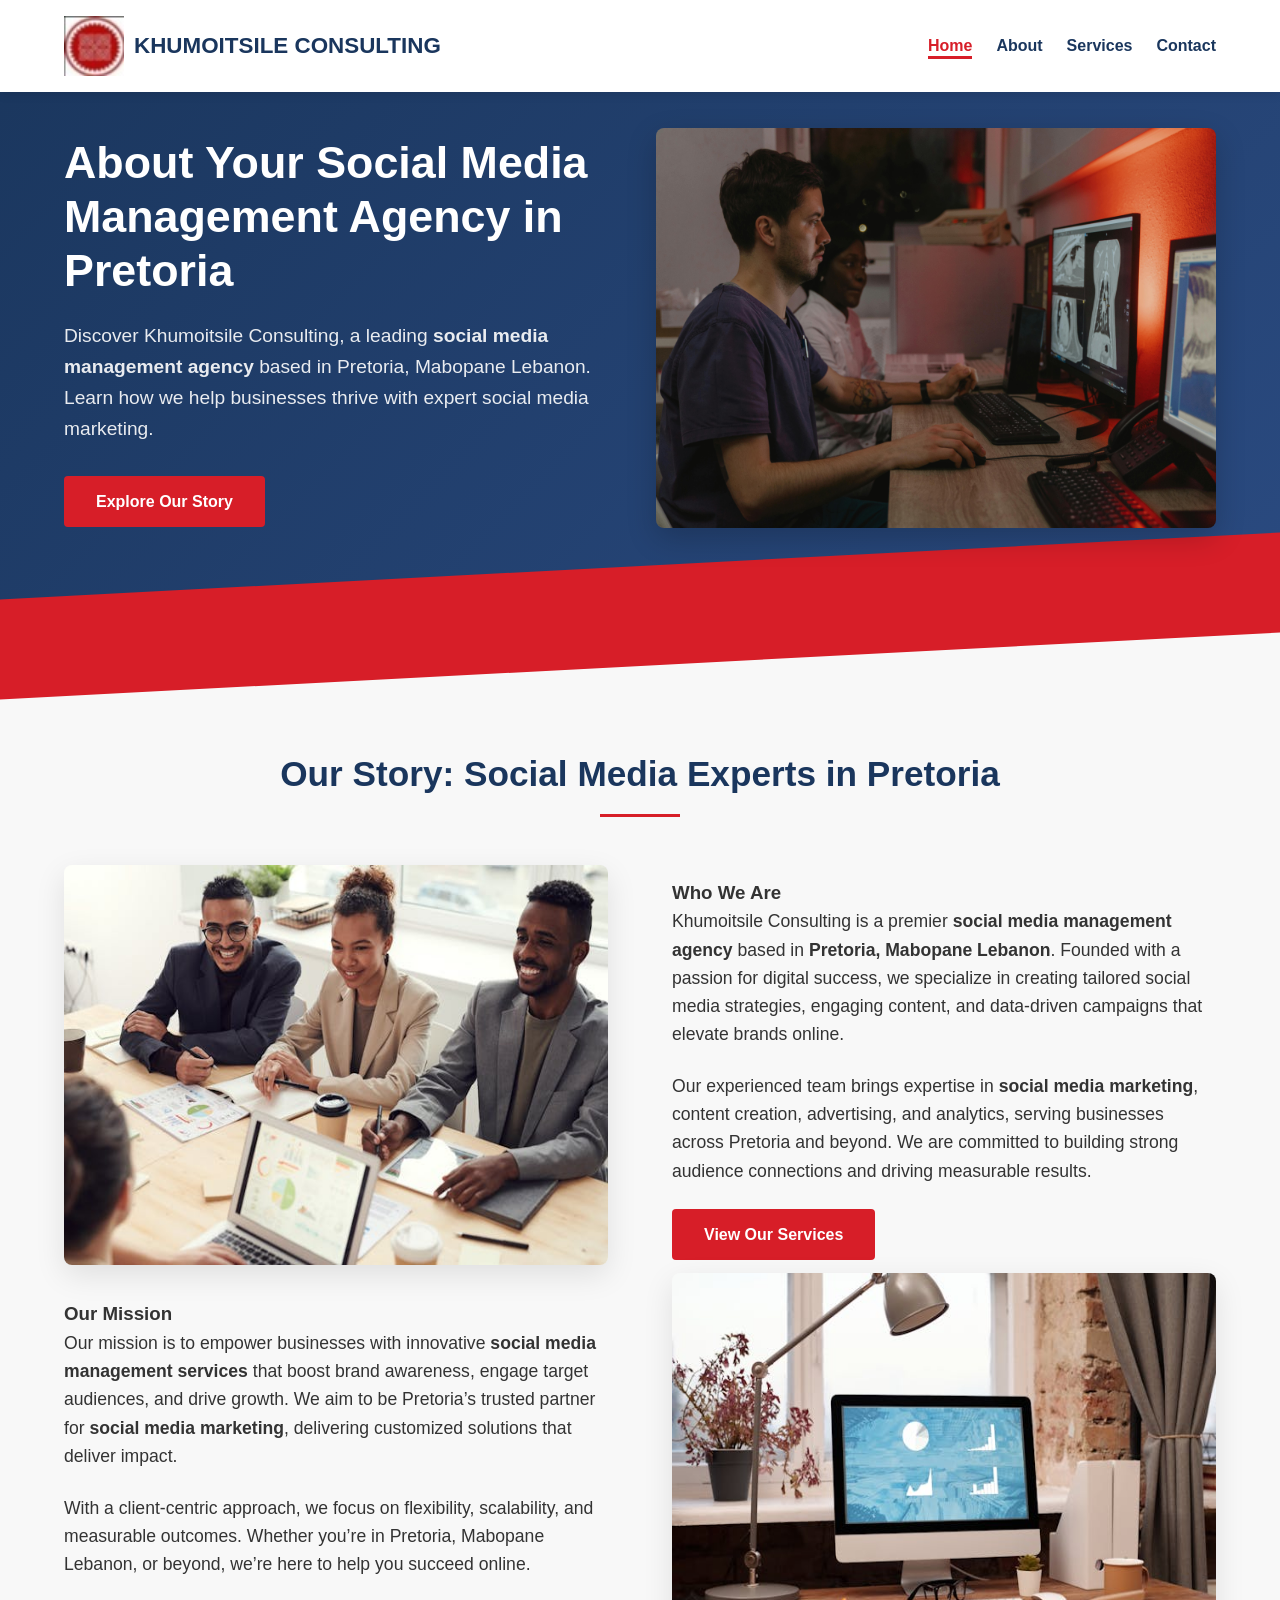
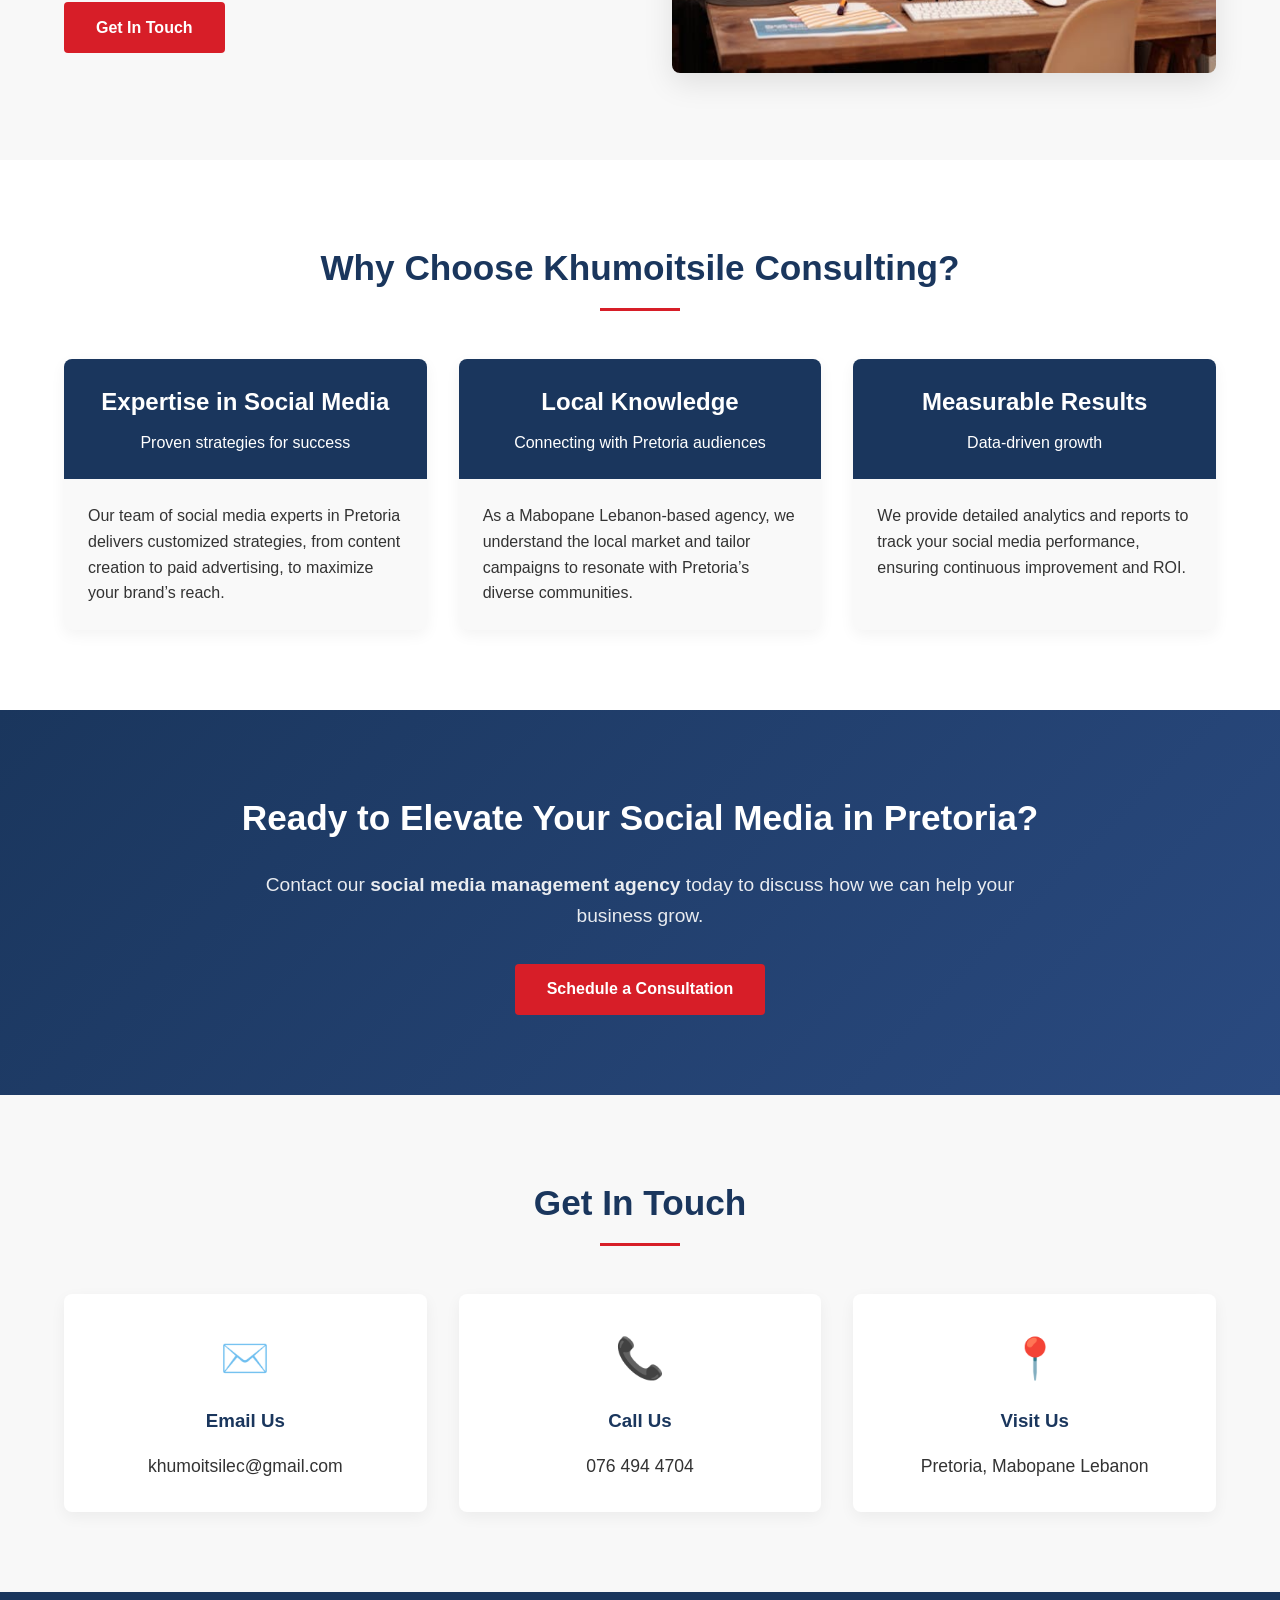
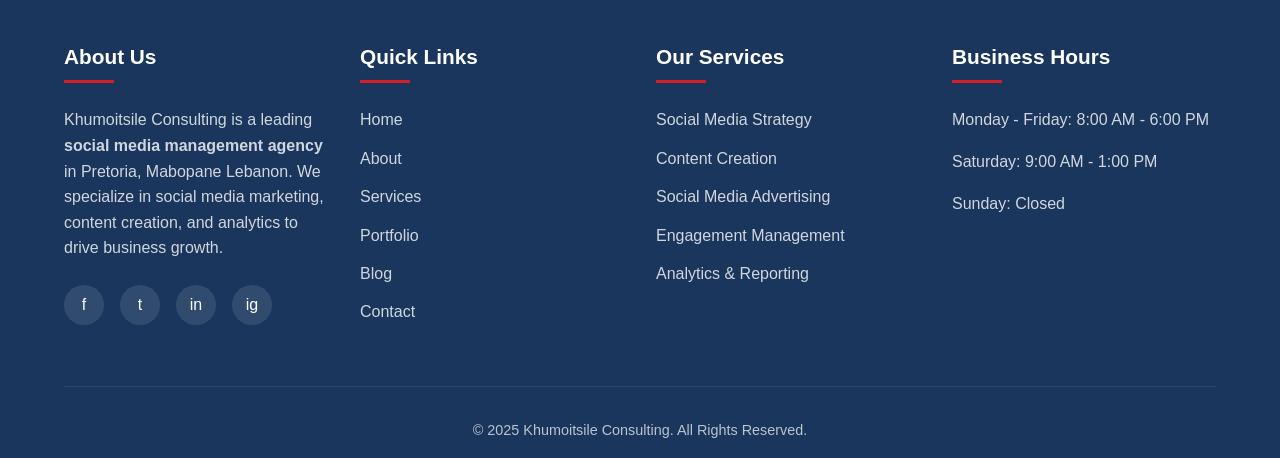
==== commit 0338a5ee: "Update about.html" ====
--- a/about.html
+++ b/about.html
@@ -69,20 +69,20 @@
     </script>
 
     <!-- Header -->
-    <header>
+      <header>
         <div class="header-container">
             <div class="logo">
-                <img src="img/logo.jpg" alt="Khumoitsile Consulting Logo" width="60" height="60">
+                <img src="img/logo2.jpg" alt="Khumoitsile Consulting Logo" width="60" height="60">
                 <div class="logo-text">KHUMOITSILE CONSULTING</div>
             </div>
             <div class="mobile-toggle">☰</div>
             <nav>
                 <ul class="nav-menu">
-                    <li><a href="index.html">Home</a></li>
-                    <li><a href="about.html" class="active">About</a></li>
+                    <li><a href="index.html" class="active">Home</a></li>
+                    <li><a href="about.html">About</a></li>
                     <li><a href="poster-design.html">Services</a></li>
-                    <li><a href="portfolio.html">Portfolio</a></li>
-                    <li><a href="blog.html">Blog</a></li>
+                    <!-- <li><a href="portfolio.html">Portfolio</a></li> -->
+                    <!-- <li><a href="blog.html">Blog</a></li> -->
                     <li><a href="contact.html">Contact</a></li>
                 </ul>
             </nav>
--- a/css/styles.css
+++ b/css/styles.css
@@ -690,4 +690,47 @@
 
 .contact-form .cta-button {
     align-self: center;
+}
+/* Contact Form Message Styles */
+.form-message {
+    margin-top: 1rem;
+    font-size: 1rem;
+    text-align: center;
+}
+
+/* Ensure existing contact form styles are included */
+.contact-form {
+    display: flex;
+    flex-direction: column;
+    gap: 1.5rem;
+}
+
+.form-group {
+    display: flex;
+    flex-direction: column;
+}
+
+.form-group label {
+    font-size: 1rem;
+    margin-bottom: 0.5rem;
+    color: var(--primary-blue);
+}
+
+.form-group input,
+.form-group textarea {
+    padding: 0.8rem;
+    font-size: 1rem;
+    border: 1px solid #ccc;
+    border-radius: 4px;
+    transition: border-color 0.3s;
+}
+
+.form-group input:focus,
+.form-group textarea:focus {
+    border-color: var(--primary-red);
+    outline: none;
+}
+
+.form-group textarea {
+    resize: vertical;
 }
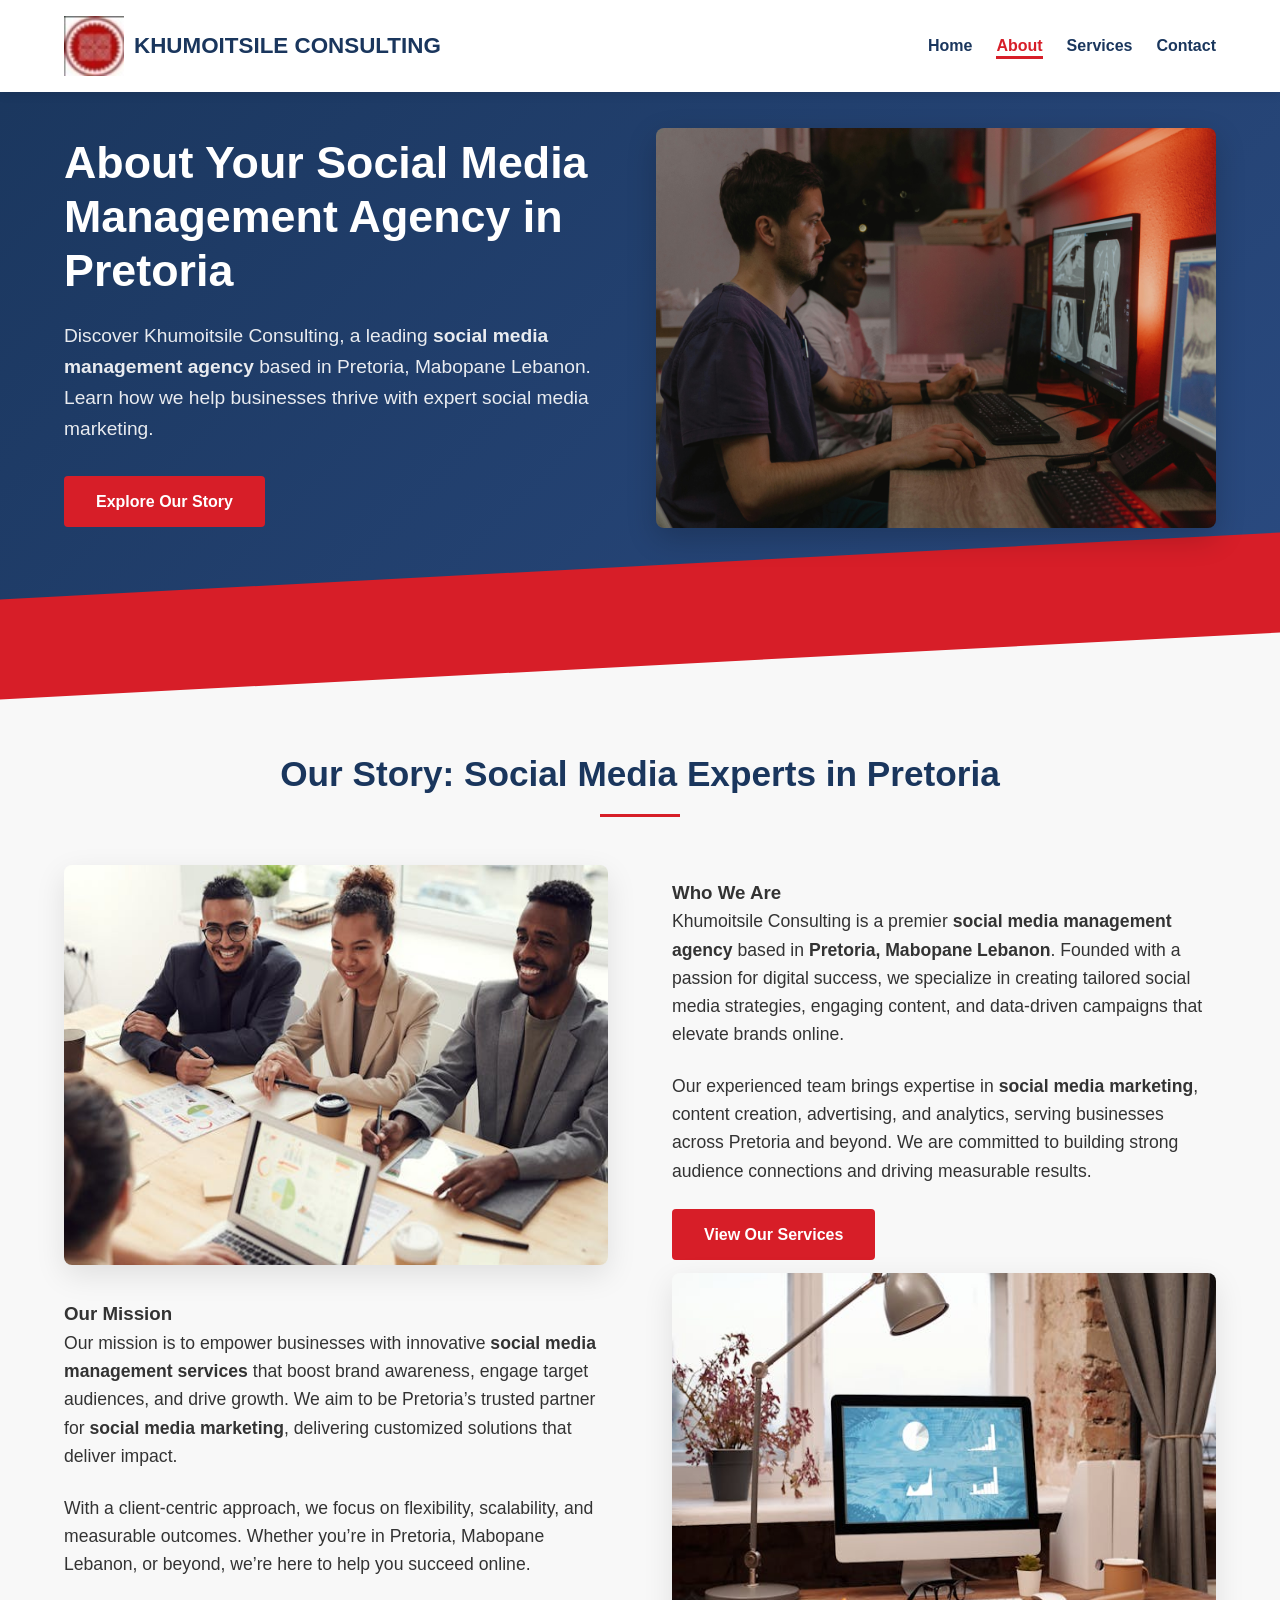
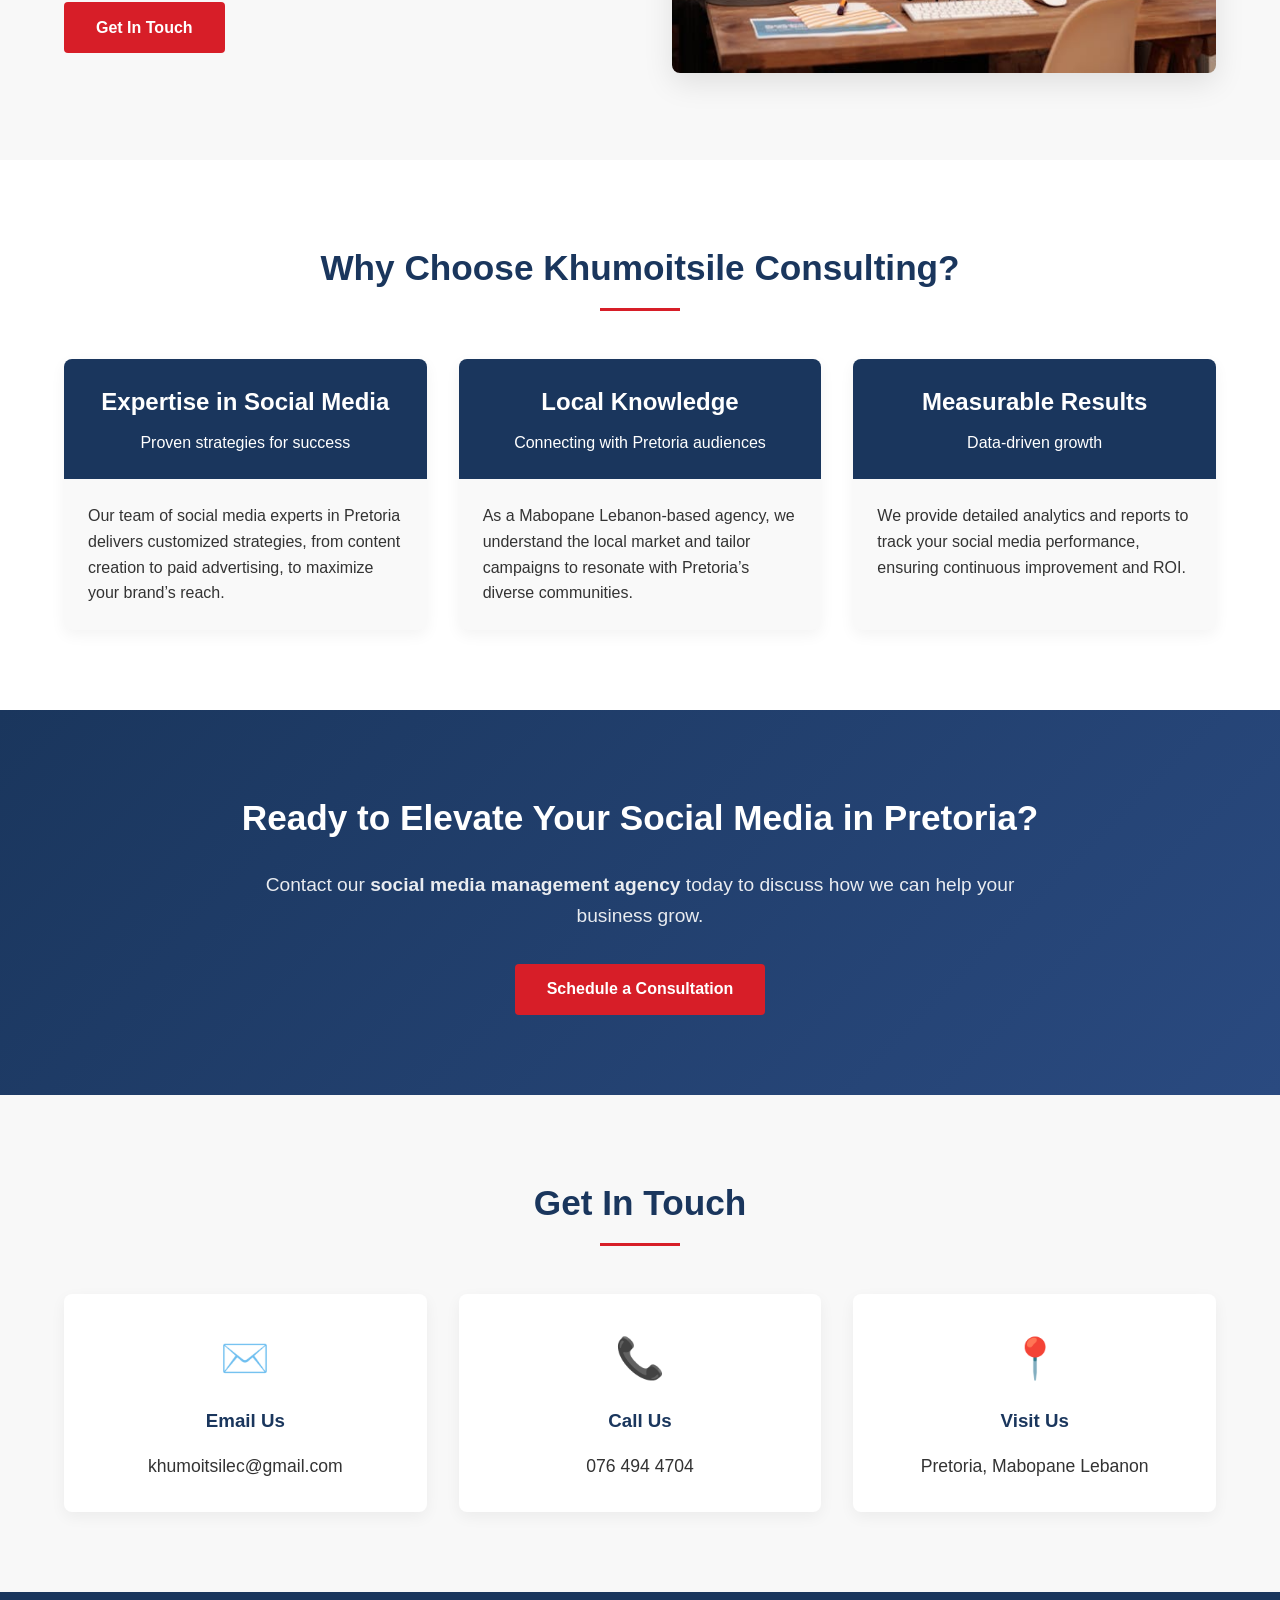
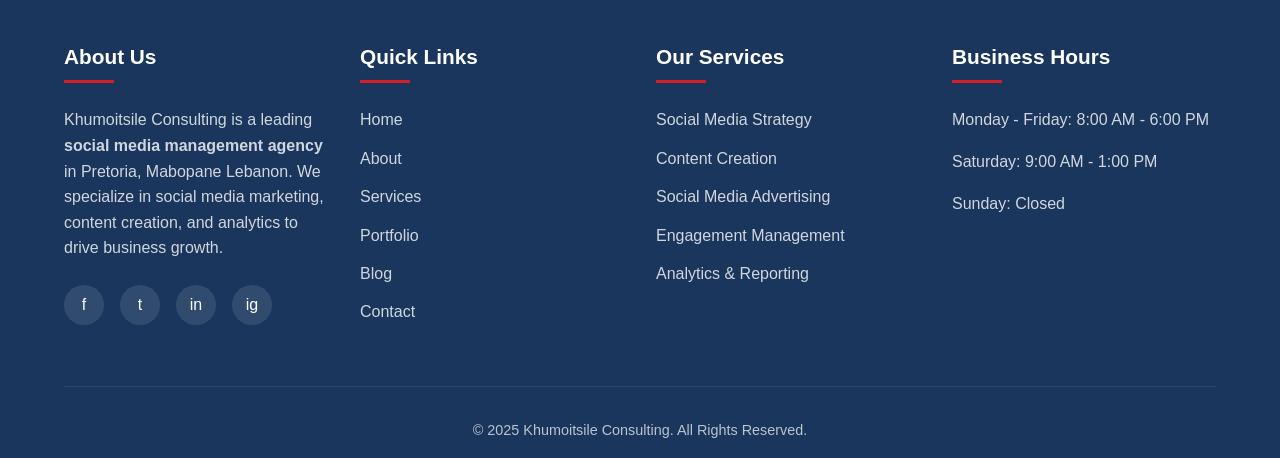
==== commit 76d53cb3: "Update about.html" ====
--- a/about.html
+++ b/about.html
@@ -78,8 +78,8 @@
             <div class="mobile-toggle">☰</div>
             <nav>
                 <ul class="nav-menu">
-                    <li><a href="index.html" class="active">Home</a></li>
-                    <li><a href="about.html">About</a></li>
+                    <li><a href="index.html" >Home</a></li>
+                    <li><a href="about.html" class="active">About</a></li>
                     <li><a href="poster-design.html">Services</a></li>
                     <!-- <li><a href="portfolio.html">Portfolio</a></li> -->
                     <!-- <li><a href="blog.html">Blog</a></li> -->
